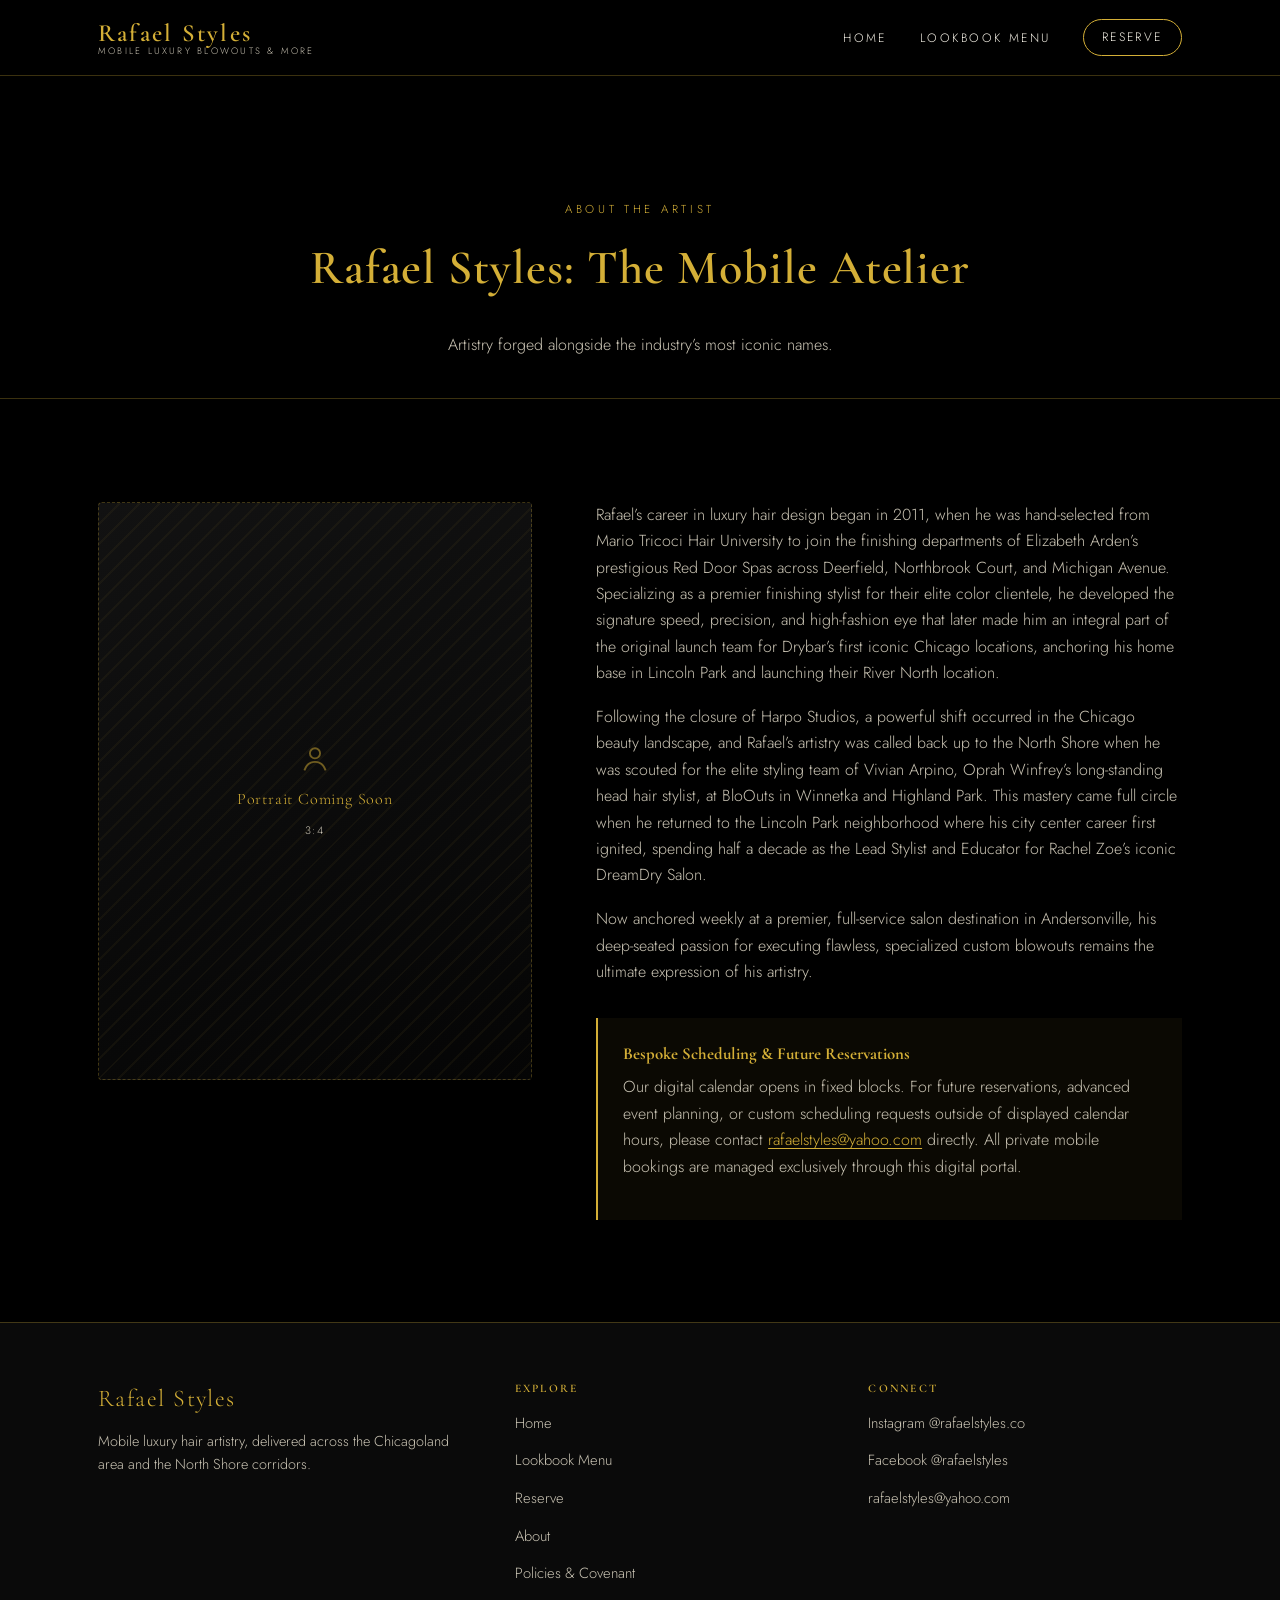
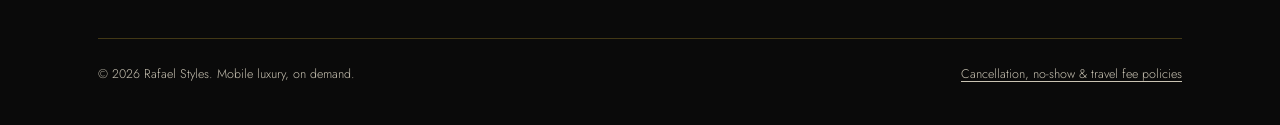
==== about.html @ 01d1d734 "Split About/The Artist bio onto its own page New about.html carries the full "Rafael Styles: The Mob" ====
<!DOCTYPE html>
<html lang="en">
<head>
<meta charset="UTF-8">
<meta name="viewport" content="width=device-width, initial-scale=1, viewport-fit=cover">
<title>About Rafael | Rafael Styles</title>
<meta name="description" content="Meet Rafael: a mobile luxury hair artist whose career spans Elizabeth Arden's Red Door Spas, Drybar's original Chicago launch team, and Vivian Arpino's elite styling team.">
<link rel="icon" type="image/png" href="assets/favicon-32.png">
<link rel="apple-touch-icon" href="assets/apple-touch-icon.png">
<link rel="preconnect" href="https://fonts.googleapis.com">
<link rel="preconnect" href="https://fonts.gstatic.com" crossorigin>
<link href="https://fonts.googleapis.com/css2?family=Cormorant+Garamond:wght@500;600;700&family=Tangerine:wght@700&family=Jost:wght@300;400;500;600&display=swap" rel="stylesheet">
<link rel="stylesheet" href="css/styles.css">
</head>
<body>
<a class="skip-link" href="#main">Skip to content</a>

<header>
  <nav class="site-nav" aria-label="Primary">
    <div class="container">
      <a class="nav-brand" href="index.html">
        <span class="brand-name">Rafael Styles</span>
        <span class="brand-sub">Mobile Luxury Blowouts &amp; More</span>
      </a>
      <button class="nav-toggle" type="button" aria-expanded="false" aria-controls="primary-nav-links">
        <span class="visually-hidden">Toggle menu</span>
        <svg viewBox="0 0 24 24" fill="none" stroke="currentColor" stroke-width="1.8" aria-hidden="true">
          <path d="M3 6h18M3 12h18M3 18h18" stroke-linecap="round"/>
        </svg>
      </button>
      <ul class="nav-links" id="primary-nav-links">
        <li><a href="index.html">Home</a></li>
        <li><a href="lookbook.html">Lookbook Menu</a></li>
        <li><a class="btn" href="https://rafaelstyles.glossgenius.com" target="_blank" rel="noopener noreferrer">Reserve<span class="visually-hidden"> (opens GlossGenius booking in a new tab)</span></a></li>
      </ul>
    </div>
  </nav>
</header>

<main id="main">

  <div class="lookbook-hero">
    <div class="container">
      <span class="eyebrow">About the Artist</span>
      <h1>Rafael Styles: The Mobile Atelier</h1>
      <p class="lede">Artistry forged alongside the industry&rsquo;s most iconic names.</p>
    </div>
  </div>

  <section class="section section-black">
    <div class="container about-grid">
      <div class="about-portrait placeholder-slot" role="img" aria-label="Placeholder: portrait of Rafael, photo pending from client">
        <span class="placeholder-label">
          <svg class="placeholder-icon" viewBox="0 0 24 24" fill="none" stroke="currentColor" stroke-width="1.3" aria-hidden="true">
            <circle cx="12" cy="8" r="3.6"/>
            <path d="M4.5 20c1.4-4 4-6 7.5-6s6.1 2 7.5 6"/>
          </svg>
          <span class="placeholder-title">Portrait Coming Soon</span>
          <span class="placeholder-dims">3:4</span>
        </span>
      </div>
      <div class="about-body">
        <p>Rafael&rsquo;s career in luxury hair design began in 2011, when he was hand-selected from Mario Tricoci Hair University to join the finishing departments of Elizabeth Arden&rsquo;s prestigious Red Door Spas across Deerfield, Northbrook Court, and Michigan Avenue. Specializing as a premier finishing stylist for their elite color clientele, he developed the signature speed, precision, and high-fashion eye that later made him an integral part of the original launch team for Drybar&rsquo;s first iconic Chicago locations, anchoring his home base in Lincoln Park and launching their River North location.</p>
        <p>Following the closure of Harpo Studios, a powerful shift occurred in the Chicago beauty landscape, and Rafael&rsquo;s artistry was called back up to the North Shore when he was scouted for the elite styling team of Vivian Arpino, Oprah Winfrey&rsquo;s long-standing head hair stylist, at BloOuts in Winnetka and Highland Park. This mastery came full circle when he returned to the Lincoln Park neighborhood where his city center career first ignited, spending half a decade as the Lead Stylist and Educator for Rachel Zoe&rsquo;s iconic DreamDry Salon.</p>
        <p>Now anchored weekly at a premier, full-service salon destination in Andersonville, his deep-seated passion for executing flawless, specialized custom blowouts remains the ultimate expression of his artistry.</p>
        <div class="about-note">
          <strong>Bespoke Scheduling &amp; Future Reservations</strong>
          <p>Our digital calendar opens in fixed blocks. For future reservations, advanced event planning, or custom scheduling requests outside of displayed calendar hours, please contact <a href="mailto:rafaelstyles@yahoo.com">rafaelstyles@yahoo.com</a> directly. All private mobile bookings are managed exclusively through this digital portal.</p>
        </div>
      </div>
    </div>
  </section>

</main>

<footer class="site-footer" id="site-footer">
  <div class="container">
    <div class="footer-grid">
      <div class="footer-brand">
        <span class="brand-name">Rafael Styles</span>
        <p>Mobile luxury hair artistry, delivered across the Chicagoland area and the North Shore corridors.</p>
      </div>
      <div class="footer-col">
        <h4>Explore</h4>
        <ul>
          <li><a href="index.html">Home</a></li>
          <li><a href="lookbook.html">Lookbook Menu</a></li>
          <li><a href="https://rafaelstyles.glossgenius.com" target="_blank" rel="noopener noreferrer">Reserve<span class="visually-hidden"> (opens in a new tab)</span></a></li>
          <li><a href="about.html" aria-current="page">About</a></li>
          <li><a href="policies.html">Policies &amp; Covenant</a></li>
        </ul>
      </div>
      <div class="footer-col">
        <h4>Connect</h4>
        <ul>
          <li><a href="https://instagram.com/rafaelstyles.co" target="_blank" rel="noopener noreferrer">Instagram @rafaelstyles.co</a></li>
          <li><a href="https://facebook.com/rafaelstyles" target="_blank" rel="noopener noreferrer">Facebook @rafaelstyles</a></li>
          <li><a href="mailto:rafaelstyles@yahoo.com">rafaelstyles@yahoo.com</a></li>
        </ul>
      </div>
    </div>
    <div class="footer-bottom">
      <span>&copy; <span id="year">2026</span> Rafael Styles. Mobile luxury, on demand.</span>
      <a href="policies.html">Cancellation, no-show &amp; travel fee policies</a>
    </div>
  </div>
</footer>

<script src="js/main.js"></script>
<script>document.getElementById("year").textContent = new Date().getFullYear();</script>
</body>
</html>
---- css/styles.css ----
/* ==========================================================================
   Rafael Styles — Design System
   Black #000000 / Gold #D4AF37, editorial red-carpet aesthetic
   ========================================================================== */

:root {
  --black: #000000;
  --black-soft: #0a0a0a;
  --panel: #111111;
  --gold: #D4AF37;
  --gold-bright: #f0cf6b;
  --gold-dim: #8a7226;
  --hairline: rgba(212, 175, 55, 0.28);
  --text: #f3efe4;
  --text-muted: #c9c3b3;
  --font-display: "Cormorant Garamond", "Playfair Display", Georgia, serif;
  --font-script: "Tangerine", "Brush Script MT", cursive;
  --font-body: "Jost", "Helvetica Neue", Arial, sans-serif;
  --nav-height: 76px;
  --max-width: 1180px;
  --ease: cubic-bezier(0.22, 1, 0.36, 1);
}

/* ---------- Reset ---------- */
*, *::before, *::after { box-sizing: border-box; }
html { scroll-behavior: smooth; }
@media (prefers-reduced-motion: reduce) {
  html { scroll-behavior: auto; }
  *, *::before, *::after {
    animation-duration: 0.001ms !important;
    animation-iteration-count: 1 !important;
    transition-duration: 0.001ms !important;
    scroll-behavior: auto !important;
  }
}

body {
  margin: 0;
  background: var(--black);
  color: var(--text);
  font-family: var(--font-body);
  font-weight: 300;
  line-height: 1.65;
  -webkit-font-smoothing: antialiased;
}

img { max-width: 100%; display: block; }
a { color: inherit; }
h1, h2, h3, h4 { font-family: var(--font-display); font-weight: 600; margin: 0 0 0.5em; letter-spacing: 0.02em; }
p { margin: 0 0 1.1em; }
ul { margin: 0; padding: 0; list-style: none; }
button { font-family: inherit; }

.container {
  max-width: var(--max-width);
  margin: 0 auto;
  padding: 0 clamp(1.25rem, 5vw, 3rem);
}

.visually-hidden {
  position: absolute !important;
  width: 1px; height: 1px;
  padding: 0; margin: -1px;
  overflow: hidden;
  clip: rect(0, 0, 0, 0);
  white-space: nowrap; border: 0;
}

.skip-link {
  position: absolute;
  left: 1rem;
  top: -60px;
  background: var(--gold);
  color: var(--black);
  padding: 0.65em 1.2em;
  z-index: 1000;
  font-family: var(--font-body);
  font-weight: 600;
  text-decoration: none;
  border-radius: 2px;
  transition: top 0.2s var(--ease);
}
.skip-link:focus { top: 1rem; }

.eyebrow {
  display: block;
  font-family: var(--font-body);
  font-size: 0.72rem;
  letter-spacing: 0.32em;
  text-transform: uppercase;
  color: var(--gold);
  margin-bottom: 0.85em;
}

.ornament {
  display: flex;
  align-items: center;
  justify-content: center;
  gap: 0.75rem;
  margin: 1.75rem 0;
  color: var(--gold);
  opacity: 0.85;
}
.ornament::before,
.ornament::after {
  content: "";
  flex: 1 1 60px;
  max-width: 140px;
  height: 1px;
  background: linear-gradient(90deg, transparent, var(--gold), transparent);
}
.ornament .ornament-glyph { font-size: 1rem; line-height: 1; }

.btn {
  display: inline-flex;
  align-items: center;
  gap: 0.5em;
  padding: 0.9em 2.1em;
  border: 1px solid var(--gold);
  border-radius: 999px;
  font-family: var(--font-body);
  font-size: 0.78rem;
  letter-spacing: 0.22em;
  text-transform: uppercase;
  text-decoration: none;
  color: var(--gold);
  background: transparent;
  cursor: pointer;
  transition: background 0.35s var(--ease), color 0.35s var(--ease), box-shadow 0.35s var(--ease);
  white-space: nowrap;
}
.btn:hover, .btn:focus-visible {
  background: var(--gold);
  color: var(--black);
  box-shadow: 0 0 24px rgba(212, 175, 55, 0.35);
}
.btn-solid {
  background: var(--gold);
  color: var(--black);
}
.btn-solid:hover, .btn-solid:focus-visible {
  background: var(--gold-bright);
  color: var(--black);
}
.btn-block { width: 100%; justify-content: center; }

:focus-visible {
  outline: 2px solid var(--gold-bright);
  outline-offset: 3px;
}

/* ---------- Nav ---------- */
.site-nav {
  position: sticky;
  top: 0;
  z-index: 500;
  height: var(--nav-height);
  display: flex;
  align-items: center;
  background: rgba(0, 0, 0, 0.88);
  backdrop-filter: blur(10px) saturate(140%);
  -webkit-backdrop-filter: blur(10px) saturate(140%);
  border-bottom: 1px solid var(--hairline);
}
.site-nav .container {
  display: flex;
  align-items: center;
  justify-content: space-between;
  width: 100%;
}
.nav-brand {
  display: flex;
  flex-direction: column;
  line-height: 1.05;
  text-decoration: none;
  color: var(--text);
}
.nav-brand .brand-name {
  font-family: var(--font-display);
  font-size: 1.55rem;
  font-weight: 600;
  letter-spacing: 0.09em;
  color: var(--gold);
}
.nav-brand .brand-sub {
  font-size: 0.58rem;
  letter-spacing: 0.24em;
  text-transform: uppercase;
  color: var(--text-muted);
}

.nav-toggle {
  display: none;
  background: none;
  border: 1px solid var(--hairline);
  border-radius: 6px;
  width: 44px;
  height: 44px;
  align-items: center;
  justify-content: center;
  color: var(--gold);
  cursor: pointer;
}
.nav-toggle svg { width: 22px; height: 22px; }

.nav-links {
  display: flex;
  align-items: center;
  gap: clamp(1.1rem, 2.4vw, 2.4rem);
}
.nav-links a {
  text-decoration: none;
  font-size: 0.76rem;
  letter-spacing: 0.2em;
  text-transform: uppercase;
  color: var(--text);
  padding: 0.4em 0.1em;
  position: relative;
}
.nav-links a::after {
  content: "";
  position: absolute;
  left: 0; right: 100%;
  bottom: -2px;
  height: 1px;
  background: var(--gold);
  transition: right 0.3s var(--ease);
}
.nav-links a:hover::after,
.nav-links a:focus-visible::after,
.nav-links a[aria-current="page"]::after {
  right: 0;
}
.nav-links a[aria-current="page"] { color: var(--gold); }
.nav-links .btn { padding: 0.65em 1.5em; }

@media (max-width: 780px) {
  .nav-toggle { display: inline-flex; }
  .nav-links {
    position: absolute;
    top: var(--nav-height);
    left: 0; right: 0;
    background: rgba(0, 0, 0, 0.97);
    border-bottom: 1px solid var(--hairline);
    flex-direction: column;
    align-items: stretch;
    gap: 0;
    padding: 0.5rem clamp(1.25rem, 5vw, 3rem) 1.25rem;
    transform: translateY(-8px);
    opacity: 0;
    pointer-events: none;
    transition: opacity 0.25s var(--ease), transform 0.25s var(--ease);
  }
  .nav-links.is-open {
    opacity: 1;
    transform: translateY(0);
    pointer-events: auto;
  }
  .nav-links a {
    display: block;
    width: 100%;
    padding: 0.9em 0;
    border-bottom: 1px solid rgba(212,175,55,0.12);
  }
  .nav-links a::after { bottom: -1px; }
  .nav-links .btn {
    display: inline-flex;
    width: auto;
    margin-top: 0.85em;
    text-align: center;
    justify-content: center;
    border-bottom: none;
  }
}

/* ---------- Hero ---------- */
.hero {
  position: relative;
  min-height: 100svh;
  display: flex;
  flex-direction: column;
  justify-content: center;
  overflow: hidden;
  background: radial-gradient(ellipse at 50% 20%, #141210 0%, #000 70%);
}

.emblem-gate {
  position: absolute;
  inset: 0;
  z-index: 50;
  display: flex;
  flex-direction: column;
  align-items: center;
  justify-content: center;
  gap: 1.5rem;
  background: #000;
  border: 0;
  width: 100%;
  cursor: pointer;
  padding: 2rem;
  animation: emblem-hold-fade 4.4s var(--ease) forwards;
}
.emblem-gate img {
  width: min(46vw, 360px);
  min-width: 200px;
  filter: drop-shadow(0 0 40px rgba(212, 175, 55, 0.25));
  animation: emblem-breathe 3.2s ease-in-out infinite;
}
.emblem-gate .emblem-cue {
  font-size: 0.68rem;
  letter-spacing: 0.32em;
  text-transform: uppercase;
  color: var(--gold-dim);
  opacity: 0;
  animation: emblem-cue-in 1s ease forwards 1.2s;
}
.emblem-gate.is-dismissed {
  animation: none;
  opacity: 0;
  visibility: hidden;
  transition: opacity 0.7s var(--ease), visibility 0s linear 0.7s;
}

@keyframes emblem-breathe {
  0%, 100% { transform: scale(1); }
  50% { transform: scale(1.035); }
}
@keyframes emblem-cue-in {
  to { opacity: 1; }
}
@keyframes emblem-hold-fade {
  0% { opacity: 1; visibility: visible; }
  55% { opacity: 1; visibility: visible; }
  95% { opacity: 0; visibility: visible; }
  100% { opacity: 0; visibility: hidden; }
}

@media (prefers-reduced-motion: reduce) {
  .emblem-gate {
    animation: emblem-hold-fade-reduced 2.2s linear forwards;
  }
  .emblem-gate img { animation: none; }
  .emblem-gate.is-dismissed { transition: opacity 0.25s linear, visibility 0s linear 0.25s; }
  @keyframes emblem-hold-fade-reduced {
    0% { opacity: 1; visibility: visible; }
    80% { opacity: 1; visibility: visible; }
    100% { opacity: 0; visibility: hidden; }
  }
}

.hero-reveal {
  position: relative;
  z-index: 10;
  display: grid;
  grid-template-columns: 1.05fr 0.95fr;
  gap: clamp(2rem, 5vw, 4rem);
  align-items: center;
  padding: calc(var(--nav-height) + 2.5rem) clamp(1.25rem, 5vw, 3rem) 4rem;
  max-width: var(--max-width);
  margin: 0 auto;
}
.hero-copy h1 {
  font-size: clamp(2.1rem, 4.6vw, 3.4rem);
  color: var(--gold);
  line-height: 1.1;
  margin-bottom: 0.6em;
}
.hero-copy p { color: var(--text-muted); font-size: 1.02rem; }
.hero-copy p:last-of-type { color: var(--text); }
.hero-cta { display: flex; gap: 1rem; flex-wrap: wrap; margin-top: 1.6rem; }

.placeholder-slot {
  position: relative;
  display: flex;
  align-items: center;
  justify-content: center;
  text-align: center;
  border: 1px dashed var(--hairline);
  border-radius: 4px;
  background:
    repeating-linear-gradient(135deg, rgba(212,175,55,0.05) 0 2px, transparent 2px 14px),
    linear-gradient(160deg, #121212, #050505);
  color: var(--gold-dim);
  overflow: hidden;
}
.placeholder-slot .placeholder-label {
  display: flex;
  flex-direction: column;
  align-items: center;
  gap: 0.6rem;
  padding: 1.5rem;
  font-family: var(--font-body);
}
.placeholder-slot .placeholder-icon {
  width: 34px; height: 34px;
  opacity: 0.8;
}
.placeholder-slot .placeholder-title {
  font-family: var(--font-display);
  font-size: 1rem;
  letter-spacing: 0.05em;
  color: var(--gold);
}
.placeholder-slot .placeholder-dims {
  font-size: 0.68rem;
  letter-spacing: 0.14em;
  text-transform: uppercase;
  color: var(--text-muted);
}

.hero-photo.placeholder-slot { aspect-ratio: 4 / 5; }

@media (max-width: 900px) {
  .hero-reveal { grid-template-columns: 1fr; }
  .hero-photo.placeholder-slot { aspect-ratio: 16 / 10; order: -1; }
}

/* ---------- Section shells ---------- */
.section {
  padding: clamp(3.5rem, 8vw, 6.5rem) 0;
  position: relative;
}
.section-black { background: var(--black); }
.section-panel { background: var(--black-soft); border-top: 1px solid var(--hairline); border-bottom: 1px solid var(--hairline); }

.section-head {
  max-width: 720px;
  margin: 0 auto 3rem;
  text-align: center;
}
.section-head h2 {
  font-size: clamp(1.8rem, 4vw, 2.6rem);
  color: var(--gold);
}
.section-head .lede { color: var(--text-muted); font-size: 1.02rem; }

/* ---------- About ---------- */
.about-grid {
  display: grid;
  grid-template-columns: 0.85fr 1.15fr;
  gap: clamp(2rem, 5vw, 4rem);
  align-items: start;
}
.about-portrait.placeholder-slot { aspect-ratio: 3 / 4; }
.about-body h3 { color: var(--gold); font-size: clamp(1.4rem, 3vw, 1.9rem); }
.about-body p { color: var(--text-muted); }
.about-note {
  margin-top: 2rem;
  padding: 1.4rem 1.6rem;
  border-left: 2px solid var(--gold);
  background: rgba(212, 175, 55, 0.05);
}
.about-note strong { color: var(--gold); display: block; margin-bottom: 0.4em; font-family: var(--font-display); font-size: 1.05rem; }
.about-note a { color: var(--gold); text-decoration: underline; text-underline-offset: 3px; }

@media (max-width: 860px) {
  .about-grid { grid-template-columns: 1fr; }
  .about-portrait.placeholder-slot { aspect-ratio: 16 / 10; }
}

/* ---------- Lookbook ---------- */
.lookbook-hero {
  padding: calc(var(--nav-height) + 3rem) 0 2.5rem;
  text-align: center;
  border-bottom: 1px solid var(--hairline);
}
.lookbook-hero h1 { color: var(--gold); font-size: clamp(2rem, 5vw, 3rem); }
.lookbook-hero .lede { max-width: 620px; margin: 0 auto; color: var(--text-muted); }

.parallax-stage {
  position: relative;
  overflow: hidden;
}
.parallax-layer {
  position: absolute;
  inset: -10% -5%;
  z-index: 0;
  pointer-events: none;
  background:
    radial-gradient(ellipse 60% 40% at 15% 20%, rgba(212,175,55,0.10), transparent 60%),
    radial-gradient(ellipse 50% 35% at 85% 15%, rgba(212,175,55,0.07), transparent 60%),
    radial-gradient(ellipse 55% 45% at 75% 85%, rgba(212,175,55,0.08), transparent 60%),
    repeating-linear-gradient(115deg, rgba(212,175,55,0.05) 0px, rgba(212,175,55,0.05) 1px, transparent 1px, transparent 90px),
    repeating-linear-gradient(25deg, rgba(255,255,255,0.02) 0px, rgba(255,255,255,0.02) 1px, transparent 1px, transparent 120px);
  will-change: transform;
}
.parallax-layer.layer-far { opacity: 0.55; }
.parallax-layer.layer-near { opacity: 0.9; }

.category-block {
  position: relative;
  z-index: 1;
  padding: clamp(2.5rem, 6vw, 4rem) 0;
}
.category-block + .category-block { border-top: 1px solid var(--hairline); }
.category-head { text-align: center; max-width: 680px; margin: 0 auto 2.5rem; }
.category-head .eyebrow { text-align: center; }
.category-head h2 { color: var(--gold); font-size: clamp(1.6rem, 3.6vw, 2.2rem); }
.category-head p { color: var(--text-muted); font-size: 0.95rem; }

.card-grid {
  display: grid;
  grid-template-columns: repeat(auto-fill, minmax(260px, 1fr));
  gap: 1.75rem;
}

.lookbook-card {
  background: linear-gradient(180deg, rgba(212,175,55,0.04), transparent 30%), var(--panel);
  border: 1px solid var(--hairline);
  border-radius: 6px;
  overflow: hidden;
  display: flex;
  flex-direction: column;
  transition: transform 0.4s var(--ease), box-shadow 0.4s var(--ease), border-color 0.4s var(--ease);
}
.lookbook-card:hover {
  transform: translateY(-6px);
  border-color: var(--gold);
  box-shadow: 0 18px 40px rgba(0,0,0,0.5);
}
.lookbook-card .card-photo.placeholder-slot { aspect-ratio: 4 / 5; border-radius: 0; border-width: 0 0 1px 0; }
.lookbook-card .card-body { padding: 1.4rem 1.5rem 1.7rem; display: flex; flex-direction: column; flex: 1; }
.lookbook-card h3 {
  font-size: 1.2rem;
  color: var(--text);
  margin-bottom: 0.55em;
}
.lookbook-card .card-dek {
  font-size: 0.82rem;
  color: var(--gold-dim);
  text-transform: uppercase;
  letter-spacing: 0.12em;
  margin-bottom: 0.9em;
}

/* Accordion */
.accordion-item { border-top: 1px solid rgba(212,175,55,0.18); margin-top: auto; }
.accordion-trigger {
  width: 100%;
  display: flex;
  align-items: center;
  justify-content: space-between;
  gap: 1rem;
  background: none;
  border: 0;
  color: var(--gold);
  padding: 0.9em 0 0.7em;
  font-family: var(--font-body);
  font-size: 0.78rem;
  letter-spacing: 0.14em;
  text-transform: uppercase;
  cursor: pointer;
  text-align: left;
}
.accordion-trigger .chevron {
  flex-shrink: 0;
  width: 11px; height: 11px;
  border-right: 1.5px solid currentColor;
  border-bottom: 1.5px solid currentColor;
  transform: rotate(45deg);
  transition: transform 0.35s var(--ease);
}
.accordion-trigger[aria-expanded="true"] .chevron { transform: rotate(-135deg); }

.accordion-panel {
  overflow: hidden;
  max-height: 0;
  transition: max-height 0.45s var(--ease);
}
.accordion-panel[data-open="true"] { }
.accordion-panel .accordion-panel-inner {
  padding: 0 0 1.2rem;
  color: var(--text-muted);
  font-size: 0.93rem;
}
.accordion-panel .badge {
  display: inline-block;
  margin-top: 0.7em;
  font-size: 0.66rem;
  letter-spacing: 0.16em;
  text-transform: uppercase;
  color: var(--black);
  background: var(--gold);
  padding: 0.35em 0.7em;
  border-radius: 999px;
}

.card-reserve {
  margin-top: 1.1rem;
  align-self: flex-start;
}

@media (prefers-reduced-motion: reduce) {
  .lookbook-card:hover { transform: none; }
}

/* ---------- Policies ---------- */
.policy-hero {
  padding: calc(var(--nav-height) + 3rem) 0 1rem;
  text-align: center;
}
.policy-hero h1 { color: var(--gold); font-size: clamp(2rem, 5vw, 2.8rem); }
.policy-hero .lede { max-width: 640px; margin: 0 auto; color: var(--text-muted); }

.policy-doc {
  max-width: 820px;
  margin: 0 auto;
  padding: 1rem 0 2rem;
}
.policy-doc h2 {
  color: var(--gold);
  font-size: 1.15rem;
  letter-spacing: 0.04em;
  margin-top: 2.4em;
  padding-bottom: 0.5em;
  border-bottom: 1px solid var(--hairline);
}
.policy-doc h2:first-child { margin-top: 0; }
.policy-doc p { color: var(--text-muted); font-size: 0.97rem; }
.policy-region {
  font-family: var(--font-display);
  font-size: 1.3rem;
  color: var(--text);
  text-align: center;
  margin-bottom: 0.3em;
}
.policy-region-sub { text-align: center; color: var(--text-muted); margin-bottom: 2.5rem; }

/* ---------- Footer ---------- */
.site-footer {
  border-top: 1px solid var(--hairline);
  background: var(--black-soft);
  padding: 3.5rem 0 2.5rem;
}
.footer-grid {
  display: grid;
  grid-template-columns: 1.2fr 1fr 1fr;
  gap: 2.5rem;
  margin-bottom: 2.5rem;
}
.footer-brand .brand-name {
  font-family: var(--font-display);
  color: var(--gold);
  font-size: 1.5rem;
  letter-spacing: 0.06em;
}
.footer-brand p { color: var(--text-muted); font-size: 0.9rem; margin-top: 0.75em; }
.footer-col h4 {
  font-size: 0.72rem;
  letter-spacing: 0.2em;
  text-transform: uppercase;
  color: var(--gold);
  margin-bottom: 1em;
}
.footer-col ul li { margin-bottom: 0.7em; }
.footer-col a {
  text-decoration: none;
  color: var(--text-muted);
  font-size: 0.92rem;
}
.footer-col a:hover, .footer-col a:focus-visible { color: var(--gold); }
.footer-bottom {
  border-top: 1px solid var(--hairline);
  padding-top: 1.6rem;
  display: flex;
  flex-wrap: wrap;
  gap: 0.75rem 1.5rem;
  justify-content: space-between;
  font-size: 0.78rem;
  color: var(--text-muted);
}
.footer-bottom a { color: var(--text-muted); text-decoration: underline; text-underline-offset: 3px; }
.footer-bottom a:hover, .footer-bottom a:focus-visible { color: var(--gold); }

@media (max-width: 780px) {
  .footer-grid { grid-template-columns: 1fr; gap: 2rem; }
}
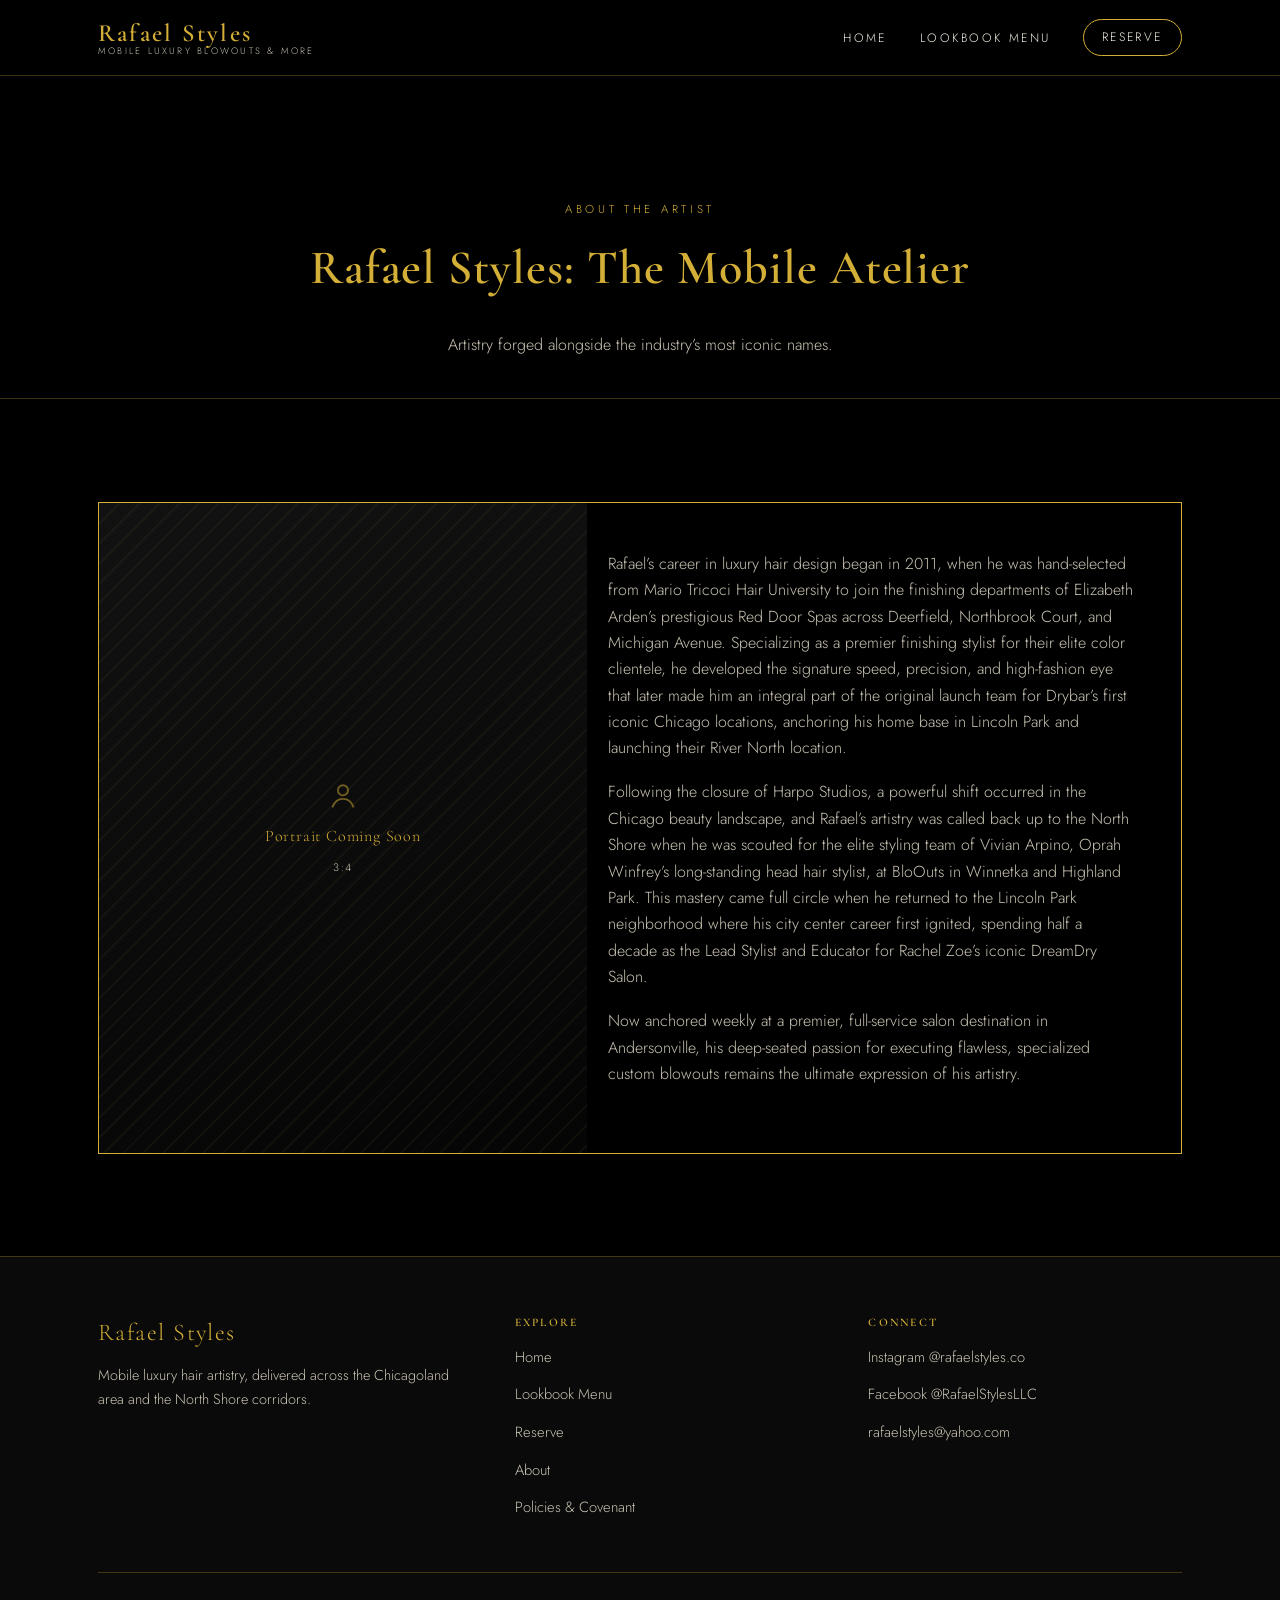
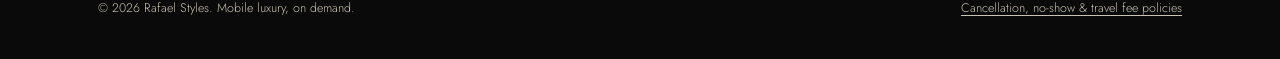
==== commit 24ad0742: "Revision 2: fullscreen intro, split hero, lookbook carousel, flip-book, satin texture Co-Authored-By" ====
--- a/about.html
+++ b/about.html
@@ -48,7 +48,7 @@
   </div>
 
   <section class="section section-black">
-    <div class="container about-grid">
+    <div class="container"><div class="about-grid split-frame">
       <div class="about-portrait placeholder-slot" role="img" aria-label="Placeholder: portrait of Rafael, photo pending from client">
         <span class="placeholder-label">
           <svg class="placeholder-icon" viewBox="0 0 24 24" fill="none" stroke="currentColor" stroke-width="1.3" aria-hidden="true">
@@ -63,12 +63,8 @@
         <p>Rafael&rsquo;s career in luxury hair design began in 2011, when he was hand-selected from Mario Tricoci Hair University to join the finishing departments of Elizabeth Arden&rsquo;s prestigious Red Door Spas across Deerfield, Northbrook Court, and Michigan Avenue. Specializing as a premier finishing stylist for their elite color clientele, he developed the signature speed, precision, and high-fashion eye that later made him an integral part of the original launch team for Drybar&rsquo;s first iconic Chicago locations, anchoring his home base in Lincoln Park and launching their River North location.</p>
         <p>Following the closure of Harpo Studios, a powerful shift occurred in the Chicago beauty landscape, and Rafael&rsquo;s artistry was called back up to the North Shore when he was scouted for the elite styling team of Vivian Arpino, Oprah Winfrey&rsquo;s long-standing head hair stylist, at BloOuts in Winnetka and Highland Park. This mastery came full circle when he returned to the Lincoln Park neighborhood where his city center career first ignited, spending half a decade as the Lead Stylist and Educator for Rachel Zoe&rsquo;s iconic DreamDry Salon.</p>
         <p>Now anchored weekly at a premier, full-service salon destination in Andersonville, his deep-seated passion for executing flawless, specialized custom blowouts remains the ultimate expression of his artistry.</p>
-        <div class="about-note">
-          <strong>Bespoke Scheduling &amp; Future Reservations</strong>
-          <p>Our digital calendar opens in fixed blocks. For future reservations, advanced event planning, or custom scheduling requests outside of displayed calendar hours, please contact <a href="mailto:rafaelstyles@yahoo.com">rafaelstyles@yahoo.com</a> directly. All private mobile bookings are managed exclusively through this digital portal.</p>
-        </div>
       </div>
-    </div>
+    </div></div>
   </section>
 
 </main>
@@ -94,7 +90,7 @@
         <h4>Connect</h4>
         <ul>
           <li><a href="https://instagram.com/rafaelstyles.co" target="_blank" rel="noopener noreferrer">Instagram @rafaelstyles.co</a></li>
-          <li><a href="https://facebook.com/rafaelstyles" target="_blank" rel="noopener noreferrer">Facebook @rafaelstyles</a></li>
+          <li><a href="https://facebook.com/RafaelStylesLLC" target="_blank" rel="noopener noreferrer">Facebook @RafaelStylesLLC</a></li>
           <li><a href="mailto:rafaelstyles@yahoo.com">rafaelstyles@yahoo.com</a></li>
         </ul>
       </div>
--- a/css/styles.css
+++ b/css/styles.css
@@ -273,101 +273,115 @@
   }
 }
 
-/* ---------- Hero ---------- */
+/* ---------- Fullscreen intro ---------- */
+.intro { display: none; }
+.js .intro {
+  position: fixed;
+  inset: 0;
+  z-index: 900;
+  display: flex;
+  flex-direction: column;
+  align-items: center;
+  justify-content: center;
+  gap: 0.5rem;
+  padding: 2rem;
+  background: #000000;
+  text-align: center;
+  cursor: pointer;
+  opacity: 1;
+  transition: opacity 0.5s var(--ease), visibility 0s linear 0s;
+}
+.js .intro.is-dismissed {
+  opacity: 0;
+  visibility: hidden;
+  pointer-events: none;
+  transition: opacity 0.5s var(--ease), visibility 0s linear 0.5s;
+}
+.intro-emblem {
+  width: min(86vw, 62svh, 620px);
+  height: auto;
+  margin: -6svh 0 -8svh; /* the source PNG carries generous black padding */
+}
+.intro-wordmark {
+  font-family: var(--font-display);
+  font-weight: 600;
+  font-size: clamp(2rem, 6vw, 3.4rem);
+  letter-spacing: 0.14em;
+  text-transform: uppercase;
+  color: var(--gold);
+  line-height: 1.1;
+}
+.intro-tagline {
+  font-family: var(--font-display);
+  font-style: italic;
+  font-weight: 500;
+  font-size: clamp(1rem, 2.4vw, 1.4rem);
+  letter-spacing: 0.08em;
+  color: var(--text-muted);
+}
+.intro-cue {
+  margin-top: 2.25rem;
+  font-size: 0.68rem;
+  letter-spacing: 0.32em;
+  text-transform: uppercase;
+  color: var(--gold-dim);
+  animation: intro-cue-pulse 2.6s ease-in-out infinite;
+}
+.js body.intro-active { overflow: hidden; }
+@keyframes intro-cue-pulse { 0%, 100% { opacity: 0.45; } 50% { opacity: 1; } }
+
+@media (prefers-reduced-motion: reduce) {
+  .js .intro { display: none; }
+  .js body.intro-active { overflow: auto; }
+}
+
+/* ---------- Hero: split screen ---------- */
 .hero {
-  position: relative;
-  min-height: 100svh;
+  display: grid;
+  grid-template-columns: 1fr 1fr;
+  min-height: calc(100svh - var(--nav-height));
+  background: var(--black);
+}
+.hero-copy {
   display: flex;
   flex-direction: column;
   justify-content: center;
-  overflow: hidden;
-  background: radial-gradient(ellipse at 50% 20%, #141210 0%, #000 70%);
-}
-
-.emblem-gate {
+  padding: clamp(2.5rem, 6vw, 5.5rem) clamp(1.5rem, 5vw, 4.5rem);
+  max-width: 640px;
+  margin-left: auto; /* keeps copy hugging the centre line on very wide screens */
+}
+.hero-copy h1 {
+  font-size: clamp(2.1rem, 4.2vw, 3.4rem);
+  color: var(--gold);
+  line-height: 1.1;
+  margin-bottom: 0.6em;
+}
+.hero-copy p { color: var(--text-muted); font-size: 1.02rem; }
+.hero-copy p:last-of-type { color: var(--text); margin-bottom: 0; }
+.hero-photo { position: relative; min-height: 340px; overflow: hidden; }
+.hero-photo img {
   position: absolute;
   inset: 0;
-  z-index: 50;
-  display: flex;
-  flex-direction: column;
-  align-items: center;
-  justify-content: center;
-  gap: 1.5rem;
-  background: #000;
-  border: 0;
   width: 100%;
-  cursor: pointer;
-  padding: 2rem;
-  animation: emblem-hold-fade 4.4s var(--ease) forwards;
-}
-.emblem-gate img {
-  width: min(46vw, 360px);
-  min-width: 200px;
-  filter: drop-shadow(0 0 40px rgba(212, 175, 55, 0.25));
-  animation: emblem-breathe 3.2s ease-in-out infinite;
-}
-.emblem-gate .emblem-cue {
-  font-size: 0.68rem;
-  letter-spacing: 0.32em;
-  text-transform: uppercase;
-  color: var(--gold-dim);
-  opacity: 0;
-  animation: emblem-cue-in 1s ease forwards 1.2s;
-}
-.emblem-gate.is-dismissed {
-  animation: none;
-  opacity: 0;
-  visibility: hidden;
-  transition: opacity 0.7s var(--ease), visibility 0s linear 0.7s;
-}
-
-@keyframes emblem-breathe {
-  0%, 100% { transform: scale(1); }
-  50% { transform: scale(1.035); }
-}
-@keyframes emblem-cue-in {
-  to { opacity: 1; }
-}
-@keyframes emblem-hold-fade {
-  0% { opacity: 1; visibility: visible; }
-  55% { opacity: 1; visibility: visible; }
-  95% { opacity: 0; visibility: visible; }
-  100% { opacity: 0; visibility: hidden; }
-}
-
-@media (prefers-reduced-motion: reduce) {
-  .emblem-gate {
-    animation: emblem-hold-fade-reduced 2.2s linear forwards;
-  }
-  .emblem-gate img { animation: none; }
-  .emblem-gate.is-dismissed { transition: opacity 0.25s linear, visibility 0s linear 0.25s; }
-  @keyframes emblem-hold-fade-reduced {
-    0% { opacity: 1; visibility: visible; }
-    80% { opacity: 1; visibility: visible; }
-    100% { opacity: 0; visibility: hidden; }
-  }
-}
-
-.hero-reveal {
-  position: relative;
-  z-index: 10;
-  display: grid;
-  grid-template-columns: 1.05fr 0.95fr;
-  gap: clamp(2rem, 5vw, 4rem);
-  align-items: center;
-  padding: calc(var(--nav-height) + 2.5rem) clamp(1.25rem, 5vw, 3rem) 4rem;
-  max-width: var(--max-width);
-  margin: 0 auto;
-}
-.hero-copy h1 {
-  font-size: clamp(2.1rem, 4.6vw, 3.4rem);
-  color: var(--gold);
-  line-height: 1.1;
-  margin-bottom: 0.6em;
-}
-.hero-copy p { color: var(--text-muted); font-size: 1.02rem; }
-.hero-copy p:last-of-type { color: var(--text); }
-.hero-cta { display: flex; gap: 1rem; flex-wrap: wrap; margin-top: 1.6rem; }
+  height: 100%;
+  object-fit: cover;
+  object-position: 50% 60%;
+}
+
+/* Fine metallic gold hairline framing any two-block split against black */
+.split-frame {
+  border-top: 1px solid var(--gold);
+  border-bottom: 1px solid var(--gold);
+}
+.split-frame > * + * { border-left: 1px solid var(--gold); }
+
+@media (max-width: 900px) {
+  .hero { grid-template-columns: 1fr; min-height: 0; }
+  .hero-photo { order: -1; min-height: 0; aspect-ratio: 4 / 3; }
+  .hero-copy { max-width: none; margin: 0; }
+  .split-frame > * + * { border-left: 0; }
+  .split-frame > .hero-copy { border-top: 1px solid var(--gold); }
+}
 
 .placeholder-slot {
   position: relative;
@@ -408,13 +422,6 @@
   color: var(--text-muted);
 }
 
-.hero-photo.placeholder-slot { aspect-ratio: 4 / 5; }
-
-@media (max-width: 900px) {
-  .hero-reveal { grid-template-columns: 1fr; }
-  .hero-photo.placeholder-slot { aspect-ratio: 16 / 10; order: -1; }
-}
-
 /* ---------- Section shells ---------- */
 .section {
   padding: clamp(3.5rem, 8vw, 6.5rem) 0;
@@ -441,7 +448,10 @@
   gap: clamp(2rem, 5vw, 4rem);
   align-items: start;
 }
-.about-portrait.placeholder-slot { aspect-ratio: 3 / 4; }
+.about-grid.split-frame { gap: 0; border: 1px solid var(--gold); align-items: stretch; }
+.about-grid.split-frame > * + * { border-left: 1px solid var(--gold); }
+.about-grid.split-frame .about-body { padding: clamp(1.5rem, 4vw, 3rem); }
+.about-portrait.placeholder-slot { aspect-ratio: 3 / 4; border: 0; border-radius: 0; }
 .about-body h3 { color: var(--gold); font-size: clamp(1.4rem, 3vw, 1.9rem); }
 .about-body p { color: var(--text-muted); }
 .about-note {
@@ -456,6 +466,7 @@
 @media (max-width: 860px) {
   .about-grid { grid-template-columns: 1fr; }
   .about-portrait.placeholder-slot { aspect-ratio: 16 / 10; }
+  .about-grid.split-frame > * + * { border-left: 0; border-top: 1px solid var(--gold); }
 }
 
 /* ---------- Lookbook ---------- */
@@ -476,16 +487,19 @@
   inset: -10% -5%;
   z-index: 0;
   pointer-events: none;
+  will-change: transform;
+}
+/* Gold satin drape, dimmed so photography and type stay the priority */
+.parallax-layer.layer-far {
   background:
-    radial-gradient(ellipse 60% 40% at 15% 20%, rgba(212,175,55,0.10), transparent 60%),
-    radial-gradient(ellipse 50% 35% at 85% 15%, rgba(212,175,55,0.07), transparent 60%),
-    radial-gradient(ellipse 55% 45% at 75% 85%, rgba(212,175,55,0.08), transparent 60%),
-    repeating-linear-gradient(115deg, rgba(212,175,55,0.05) 0px, rgba(212,175,55,0.05) 1px, transparent 1px, transparent 90px),
-    repeating-linear-gradient(25deg, rgba(255,255,255,0.02) 0px, rgba(255,255,255,0.02) 1px, transparent 1px, transparent 120px);
-  will-change: transform;
-}
-.parallax-layer.layer-far { opacity: 0.55; }
-.parallax-layer.layer-near { opacity: 0.9; }
+    linear-gradient(rgba(0,0,0,0.6), rgba(0,0,0,0.6)),
+    url("../assets/satin-drape.jpg") center / cover no-repeat;
+}
+.parallax-layer.layer-near {
+  background:
+    radial-gradient(ellipse 55% 40% at 20% 15%, rgba(240,207,107,0.10), transparent 65%),
+    radial-gradient(ellipse 50% 40% at 80% 80%, rgba(240,207,107,0.08), transparent 65%);
+}
 
 .category-block {
   position: relative;
@@ -675,3 +689,210 @@
 @media (max-width: 780px) {
   .footer-grid { grid-template-columns: 1fr; gap: 2rem; }
 }
+
+
+/* ---------- Satin drape background (shared: lookbook + flip-book) ---------- */
+.satin-bg {
+  background:
+    linear-gradient(rgba(0,0,0,0.52), rgba(0,0,0,0.52)),
+    url("../assets/satin-drape.jpg") center / cover no-repeat;
+  border-top: 1px solid var(--hairline);
+  border-bottom: 1px solid var(--hairline);
+}
+
+/* ---------- Lookbook carousel (desktop) ---------- */
+.carousel-controls { display: none; }
+@media (min-width: 901px) {
+  .card-grid {
+    display: flex;
+    gap: 2rem;
+    overflow-x: auto;
+    scroll-snap-type: x mandatory;
+    scroll-behavior: smooth;
+    align-items: flex-start;
+    padding: 0.5rem calc(50% - 190px) 2rem; /* lets the first/last card centre */
+    margin: 0 calc(-1 * clamp(1.25rem, 5vw, 3rem));
+    scrollbar-width: none;
+    cursor: grab;
+    -webkit-overflow-scrolling: touch;
+  }
+  .card-grid::-webkit-scrollbar { display: none; }
+  .card-grid.is-dragging { cursor: grabbing; scroll-snap-type: none; scroll-behavior: auto; }
+  .card-grid.is-dragging * { user-select: none; }
+  .card-grid .lookbook-card {
+    flex: 0 0 380px;
+    scroll-snap-align: center;
+    opacity: 0.5;
+    transform: scale(0.94);
+    transition: opacity 0.4s var(--ease), transform 0.4s var(--ease), border-color 0.4s var(--ease), box-shadow 0.4s var(--ease);
+  }
+  .card-grid .lookbook-card.is-centered { opacity: 1; transform: none; border-color: var(--gold); }
+  .card-grid .lookbook-card:hover { transform: none; }
+  .card-grid .lookbook-card.is-centered:hover { box-shadow: 0 18px 40px rgba(0,0,0,0.5); }
+
+  .carousel-controls {
+    display: flex;
+    justify-content: center;
+    gap: 1rem;
+    margin-top: 0.5rem;
+  }
+  .carousel-btn {
+    width: 46px; height: 46px;
+    border-radius: 50%;
+    border: 1px solid var(--gold);
+    background: rgba(0,0,0,0.6);
+    color: var(--gold);
+    cursor: pointer;
+    display: inline-flex; align-items: center; justify-content: center;
+    transition: background 0.3s var(--ease), color 0.3s var(--ease);
+  }
+  .carousel-btn:hover, .carousel-btn:focus-visible { background: var(--gold); color: var(--black); }
+  .carousel-btn svg { width: 18px; height: 18px; }
+}
+@media (min-width: 901px) and (prefers-reduced-motion: reduce) {
+  .card-grid { scroll-behavior: auto; }
+  .card-grid .lookbook-card { transition: none; }
+}
+
+/* ---------- Scheduling note (standalone) ---------- */
+.scheduling-section { padding: clamp(2.5rem, 6vw, 4rem) 0; }
+.scheduling-section .about-note { max-width: 820px; margin: 0 auto; }
+.scheduling-section .about-note p { color: var(--text-muted); margin-bottom: 0; }
+
+/* ---------- Flip-book ---------- */
+.flipbook { position: relative; display: flex; justify-content: center; min-height: 460px; }
+
+/* Closed: dark cover, tilted, coloured back cover peeking out, resting shadow */
+.book-cover {
+  position: relative;
+  display: block;
+  width: min(78vw, 340px);
+  aspect-ratio: 3 / 4;
+  margin: 1.5rem 0 3.25rem;
+  padding: 0;
+  background: none;
+  border: 0;
+  cursor: pointer;
+  perspective: 900px;
+  transition: transform 0.4s var(--ease);
+}
+.book-cover:hover { transform: translateY(-4px); }
+.book-back, .book-front { position: absolute; inset: 0; border-radius: 4px 8px 8px 4px; }
+.book-back {
+  background: linear-gradient(135deg, #7a1420, #3d0810);
+  transform: rotate(5deg) translate(16px, 6px);
+  box-shadow: 0 2px 6px rgba(0,0,0,0.6);
+}
+.book-front {
+  display: flex;
+  align-items: center;
+  justify-content: center;
+  background:
+    radial-gradient(ellipse at 30% 20%, rgba(255,255,255,0.07), transparent 55%),
+    linear-gradient(145deg, #1b1512, #050403);
+  border: 1px solid rgba(212,175,55,0.35);
+  box-shadow: inset 0 0 0 7px #0a0807, inset 0 0 0 8px rgba(212,175,55,0.5), -6px 0 0 -1px #000, 0 20px 30px rgba(0,0,0,0.55);
+  transform: rotate(-4deg);
+}
+.book-front img { width: 78%; height: auto; mix-blend-mode: screen; /* PNG has an opaque black ground */ }
+.book-corner {
+  position: absolute; width: 22px; height: 22px;
+  border: 0 solid var(--gold);
+}
+.book-corner.tl { top: 14px; left: 14px; border-top-width: 2px; border-left-width: 2px; }
+.book-corner.tr { top: 14px; right: 14px; border-top-width: 2px; border-right-width: 2px; }
+.book-corner.bl { bottom: 14px; left: 14px; border-bottom-width: 2px; border-left-width: 2px; }
+.book-corner.br { bottom: 14px; right: 14px; border-bottom-width: 2px; border-right-width: 2px; }
+.book-shadow {
+  position: absolute;
+  left: 6%; right: -4%; bottom: -26px; height: 32px;
+  background: radial-gradient(ellipse at center, rgba(0,0,0,0.75), transparent 70%);
+  filter: blur(6px);
+}
+.book-cue {
+  position: absolute;
+  left: 0; right: 0; bottom: -3.1rem;
+  text-align: center;
+  font-size: 0.72rem;
+  letter-spacing: 0.3em;
+  text-transform: uppercase;
+  color: var(--gold);
+}
+
+/* Open: magazine-style reading view */
+.book-reader {
+  width: min(100%, 560px);
+  background: rgba(0,0,0,0.88);
+  border: 1px solid var(--gold);
+  border-radius: 4px;
+  padding: clamp(1.25rem, 4vw, 2rem);
+  box-shadow: 0 24px 60px rgba(0,0,0,0.6);
+}
+.book-reader:not([hidden]) { animation: book-open 0.5s var(--ease) both; }
+@keyframes book-open { from { opacity: 0; transform: scale(0.94) translateY(14px); } to { opacity: 1; transform: none; } }
+.book-masthead { text-align: center; padding-bottom: 1.1rem; margin-bottom: 1.1rem; border-bottom: 1px solid var(--hairline); }
+.masthead-name {
+  display: block;
+  font-family: var(--font-display);
+  font-weight: 700;
+  font-size: clamp(1.9rem, 6vw, 2.7rem);
+  letter-spacing: 0.22em;
+  text-transform: uppercase;
+  color: var(--gold);
+  line-height: 1.05;
+}
+.masthead-sub {
+  display: block;
+  margin-top: 0.4em;
+  font-family: var(--font-display);
+  font-style: italic;
+  font-size: 1.05rem;
+  color: var(--text-muted);
+}
+.book-photo {
+  width: 100%;
+  aspect-ratio: 4 / 3;
+  padding: 0;
+  cursor: pointer;
+  font: inherit;
+  border-style: solid;
+  border-color: var(--hairline);
+}
+.page-counter, .turn-cue {
+  position: absolute;
+  z-index: 2;
+  font-family: var(--font-body);
+  font-size: 0.72rem;
+  letter-spacing: 0.2em;
+  text-transform: uppercase;
+  color: var(--gold-bright);
+  background: rgba(0,0,0,0.6);
+  padding: 0.35em 0.75em;
+  border-radius: 999px;
+}
+.page-counter { top: 0.75rem; left: 0.75rem; }
+.turn-cue { bottom: 0.75rem; right: 0.75rem; }
+.book-text { padding-top: 1.25rem; min-height: 11.5rem; }
+.book-page { animation: page-fade 0.35s var(--ease) both; }
+.book-page[hidden] { display: none; }
+@keyframes page-fade { from { opacity: 0; transform: translateY(6px); } to { opacity: 1; transform: none; } }
+.book-page h3 { color: var(--gold); font-size: clamp(1.4rem, 4vw, 1.8rem); margin-bottom: 0.35em; }
+.gold-rule { display: block; width: 64px; height: 1px; background: var(--gold); margin: 0 0 1rem; }
+.book-page-lede { font-family: var(--font-display); font-size: 1.15rem; font-style: italic; color: var(--text); }
+.book-page p:last-child { color: var(--text-muted); margin-bottom: 0; }
+.book-photo.is-turning { animation: photo-fade 0.35s var(--ease); }
+@keyframes photo-fade { from { opacity: 0.25; } to { opacity: 1; } }
+.book-close {
+  display: block;
+  margin: 1.4rem auto 0;
+  background: none;
+  border: 0;
+  color: var(--gold-dim);
+  font-size: 0.7rem;
+  letter-spacing: 0.24em;
+  text-transform: uppercase;
+  cursor: pointer;
+  padding: 0.6em 1em;
+}
+.book-close:hover, .book-close:focus-visible { color: var(--gold); }
+.flipbook[data-state="open"] .book-cover { display: none; }
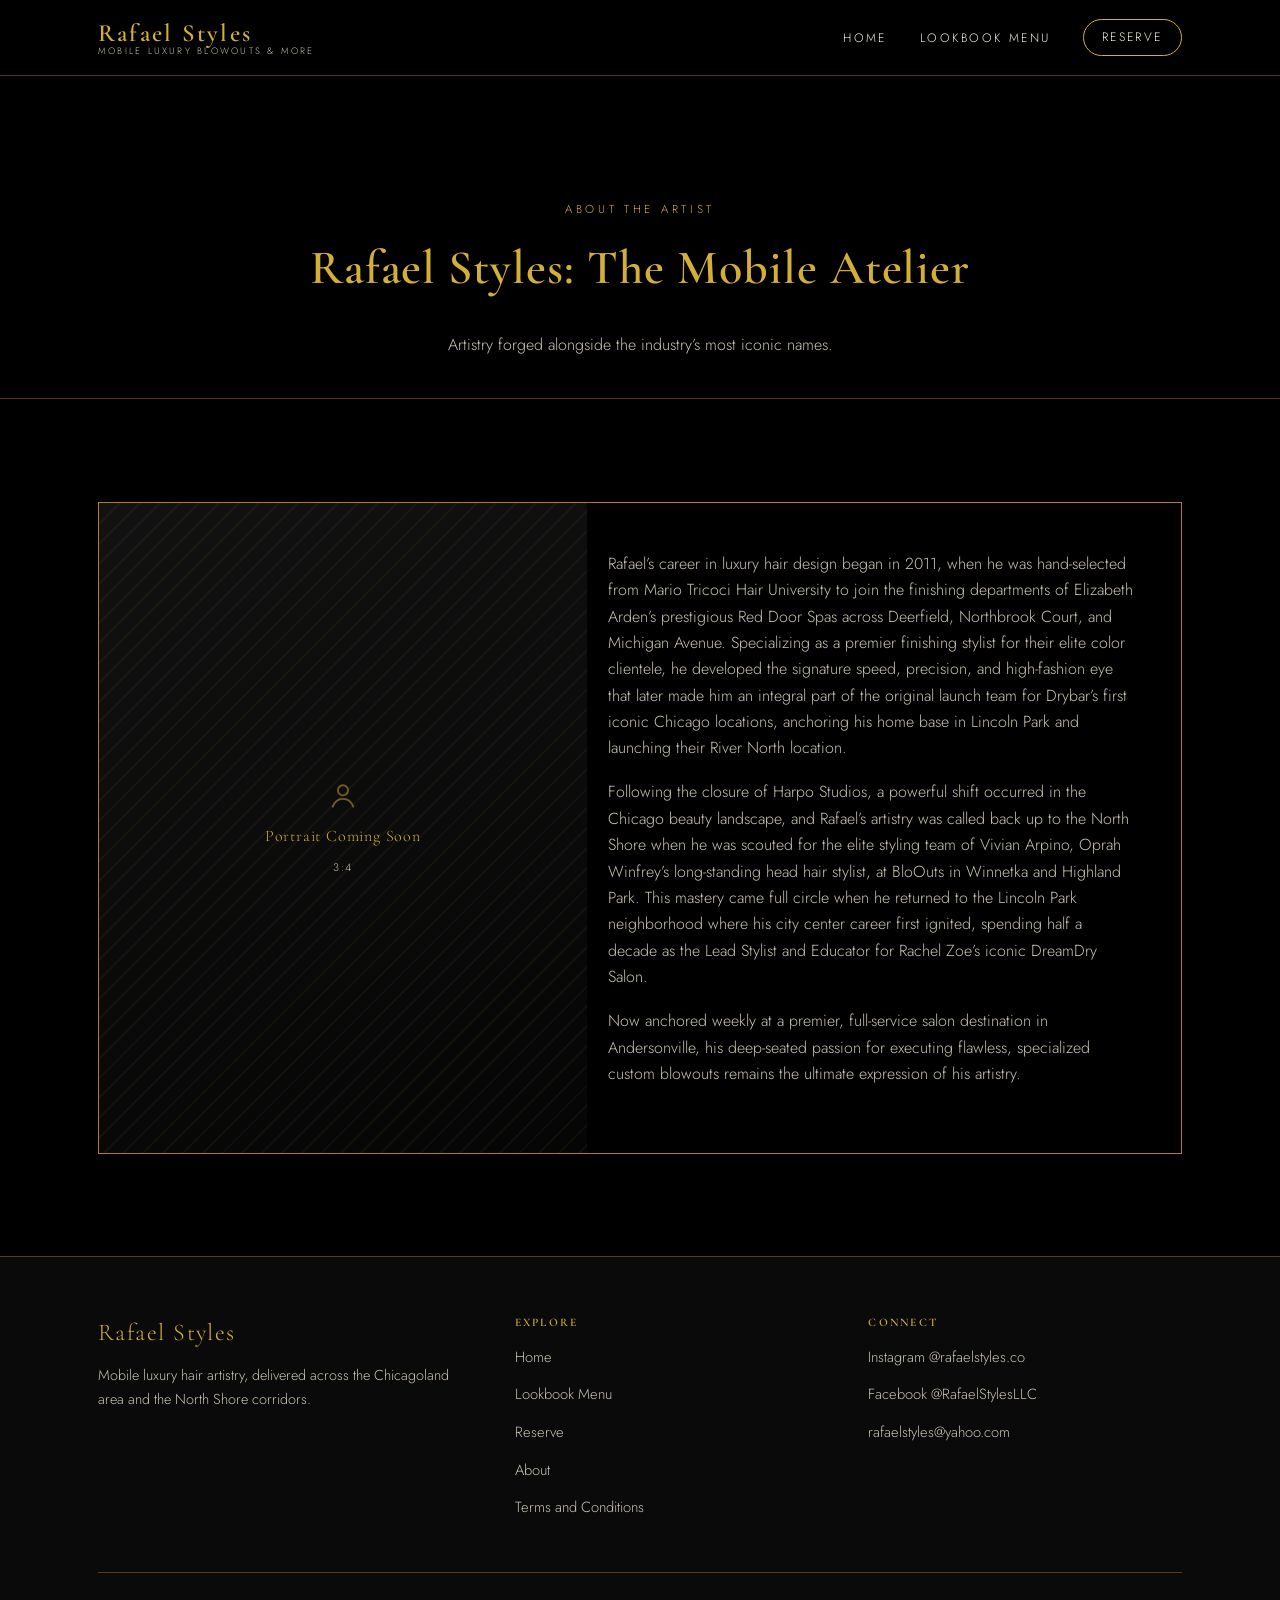
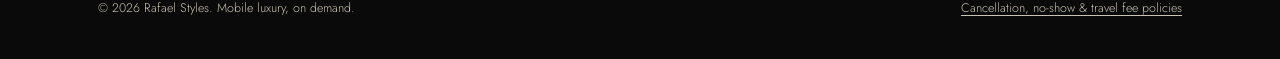
==== commit 47680068: "Remove intro tagline; rename Policies & Covenant to Terms and Conditions Co-Authored-By: Claude Sonn" ====
--- a/about.html
+++ b/about.html
@@ -83,7 +83,7 @@
           <li><a href="lookbook.html">Lookbook Menu</a></li>
           <li><a href="https://rafaelstyles.glossgenius.com" target="_blank" rel="noopener noreferrer">Reserve<span class="visually-hidden"> (opens in a new tab)</span></a></li>
           <li><a href="about.html" aria-current="page">About</a></li>
-          <li><a href="policies.html">Policies &amp; Covenant</a></li>
+          <li><a href="policies.html">Terms and Conditions</a></li>
         </ul>
       </div>
       <div class="footer-col">
--- a/css/styles.css
+++ b/css/styles.css
@@ -10,7 +10,8 @@
   --gold: #D4AF37;
   --gold-bright: #f0cf6b;
   --gold-dim: #8a7226;
-  --hairline: rgba(212, 175, 55, 0.28);
+  --gold-trim: #B77924; /* sampled from gold_velvet_tray reference; matches the velvet textures */
+  --hairline: rgba(183, 121, 36, 0.45);
   --text: #f3efe4;
   --text-muted: #c9c3b3;
   --font-display: "Cormorant Garamond", "Playfair Display", Georgia, serif;
@@ -311,14 +312,6 @@
   color: var(--gold);
   line-height: 1.1;
 }
-.intro-tagline {
-  font-family: var(--font-display);
-  font-style: italic;
-  font-weight: 500;
-  font-size: clamp(1rem, 2.4vw, 1.4rem);
-  letter-spacing: 0.08em;
-  color: var(--text-muted);
-}
 .intro-cue {
   margin-top: 2.25rem;
   font-size: 0.68rem;
@@ -338,15 +331,14 @@
 /* ---------- Hero: split screen ---------- */
 .hero {
   display: grid;
-  grid-template-columns: 1fr 1fr;
-  min-height: calc(100svh - var(--nav-height));
+  grid-template-columns: minmax(0, 1fr) minmax(0, 1fr);
   background: var(--black);
 }
 .hero-copy {
   display: flex;
   flex-direction: column;
   justify-content: center;
-  padding: clamp(2.5rem, 6vw, 5.5rem) clamp(1.5rem, 5vw, 4.5rem);
+  padding: clamp(1.75rem, 3.2vw, 3rem) clamp(1.5rem, 5vw, 4.5rem);
   max-width: 640px;
   margin-left: auto; /* keeps copy hugging the centre line on very wide screens */
 }
@@ -358,29 +350,35 @@
 }
 .hero-copy p { color: var(--text-muted); font-size: 1.02rem; }
 .hero-copy p:last-of-type { color: var(--text); margin-bottom: 0; }
-.hero-photo { position: relative; min-height: 340px; overflow: hidden; }
+/* Desktop: exact half width; row height follows the (tightened) copy column so the crop stays mild */
+.hero-photo { position: relative; overflow: hidden; min-height: 460px; }
 .hero-photo img {
   position: absolute;
   inset: 0;
   width: 100%;
   height: 100%;
   object-fit: cover;
-  object-position: 50% 60%;
+  object-position: 50% 50%; /* centred: left armrest, both chairs' inner edges and the book stay in frame */
 }
 
 /* Fine metallic gold hairline framing any two-block split against black */
 .split-frame {
-  border-top: 1px solid var(--gold);
-  border-bottom: 1px solid var(--gold);
-}
-.split-frame > * + * { border-left: 1px solid var(--gold); }
+  border-top: 1px solid var(--gold-trim);
+  border-bottom: 1px solid var(--gold-trim);
+}
+.split-frame > * + * { border-left: 1px solid var(--gold-trim); }
+
+@media (min-width: 901px) and (max-width: 1240px) {
+  .hero-photo img { object-position: 28% 50%; } /* narrower half-width crops harder; bias toward the left armrest */
+}
 
 @media (max-width: 900px) {
-  .hero { grid-template-columns: 1fr; min-height: 0; }
+  .hero { grid-template-columns: 1fr; }
   .hero-photo { order: -1; min-height: 0; aspect-ratio: 4 / 3; }
+  .hero-photo img { object-position: 50% 60%; }
   .hero-copy { max-width: none; margin: 0; }
   .split-frame > * + * { border-left: 0; }
-  .split-frame > .hero-copy { border-top: 1px solid var(--gold); }
+  .split-frame > .hero-copy { border-top: 1px solid var(--gold-trim); }
 }
 
 .placeholder-slot {
@@ -448,8 +446,8 @@
   gap: clamp(2rem, 5vw, 4rem);
   align-items: start;
 }
-.about-grid.split-frame { gap: 0; border: 1px solid var(--gold); align-items: stretch; }
-.about-grid.split-frame > * + * { border-left: 1px solid var(--gold); }
+.about-grid.split-frame { gap: 0; border: 1px solid var(--gold-trim); align-items: stretch; }
+.about-grid.split-frame > * + * { border-left: 1px solid var(--gold-trim); }
 .about-grid.split-frame .about-body { padding: clamp(1.5rem, 4vw, 3rem); }
 .about-portrait.placeholder-slot { aspect-ratio: 3 / 4; border: 0; border-radius: 0; }
 .about-body h3 { color: var(--gold); font-size: clamp(1.4rem, 3vw, 1.9rem); }
@@ -466,7 +464,7 @@
 @media (max-width: 860px) {
   .about-grid { grid-template-columns: 1fr; }
   .about-portrait.placeholder-slot { aspect-ratio: 16 / 10; }
-  .about-grid.split-frame > * + * { border-left: 0; border-top: 1px solid var(--gold); }
+  .about-grid.split-frame > * + * { border-left: 0; border-top: 1px solid var(--gold-trim); }
 }
 
 /* ---------- Lookbook ---------- */
@@ -730,13 +728,13 @@
   .card-grid .lookbook-card:hover { transform: none; }
   .card-grid .lookbook-card.is-centered:hover { box-shadow: 0 18px 40px rgba(0,0,0,0.5); }
 
-  .carousel-controls {
-    display: flex;
-    justify-content: center;
-    gap: 1rem;
-    margin-top: 0.5rem;
-  }
+  .carousel-wrap { position: relative; }
+  .carousel-controls { display: block; }
   .carousel-btn {
+    position: absolute;
+    z-index: 5;
+    top: calc(50% - 0.75rem); /* track padding is 0.5rem top / 2rem bottom */
+    margin-top: -23px;
     width: 46px; height: 46px;
     border-radius: 50%;
     border: 1px solid var(--gold);
@@ -746,6 +744,8 @@
     display: inline-flex; align-items: center; justify-content: center;
     transition: background 0.3s var(--ease), color 0.3s var(--ease);
   }
+  .carousel-btn[data-dir="-1"] { left: calc(50% - 190px - 72px); }
+  .carousel-btn[data-dir="1"] { right: calc(50% - 190px - 72px); }
   .carousel-btn:hover, .carousel-btn:focus-visible { background: var(--gold); color: var(--black); }
   .carousel-btn svg { width: 18px; height: 18px; }
 }
@@ -794,7 +794,8 @@
   box-shadow: inset 0 0 0 7px #0a0807, inset 0 0 0 8px rgba(212,175,55,0.5), -6px 0 0 -1px #000, 0 20px 30px rgba(0,0,0,0.55);
   transform: rotate(-4deg);
 }
-.book-front img { width: 78%; height: auto; mix-blend-mode: screen; /* PNG has an opaque black ground */ }
+.book-front { overflow: hidden; }
+.book-front img { width: 122%; max-width: none; height: auto; mix-blend-mode: screen; /* PNG has an opaque black ground */ }
 .book-corner {
   position: absolute; width: 22px; height: 22px;
   border: 0 solid var(--gold);
@@ -811,7 +812,13 @@
 }
 .book-cue {
   position: absolute;
-  left: 0; right: 0; bottom: -3.1rem;
+  left: 50%; bottom: -3.4rem;
+  transform: translateX(-50%);
+  white-space: nowrap;
+  padding: 0.45em 1.1em;
+  background: rgba(0,0,0,0.7);
+  border: 1px solid var(--gold-trim);
+  border-radius: 999px;
   text-align: center;
   font-size: 0.72rem;
   letter-spacing: 0.3em;
@@ -823,7 +830,7 @@
 .book-reader {
   width: min(100%, 560px);
   background: rgba(0,0,0,0.88);
-  border: 1px solid var(--gold);
+  border: 1px solid var(--gold-trim);
   border-radius: 4px;
   padding: clamp(1.25rem, 4vw, 2rem);
   box-shadow: 0 24px 60px rgba(0,0,0,0.6);
@@ -896,3 +903,30 @@
 }
 .book-close:hover, .book-close:focus-visible { color: var(--gold); }
 .flipbook[data-state="open"] .book-cover { display: none; }
+
+
+/* ---------- Flip-book surface: the client's velvet + gold tray photo ---------- */
+.flipbook-surface {
+  position: relative;
+  isolation: isolate;
+  overflow: hidden;
+  background: var(--black);
+  padding-block: clamp(3rem, 7vw, 5rem);
+}
+.flipbook-surface::before {
+  content: "";
+  position: absolute;
+  inset: 0;
+  z-index: -1;
+  background: url("../assets/flipbook-velvet-tray.jpg") center 55% / cover no-repeat;
+  /* feather every edge into the surrounding black so it reads as an extension of the photo */
+  -webkit-mask-image: radial-gradient(ellipse 72% 78% at 50% 50%, #000 42%, transparent 100%);
+  mask-image: radial-gradient(ellipse 72% 78% at 50% 50%, #000 42%, transparent 100%);
+}
+.flipbook-surface::after { /* gentle vignette keeps the reading view legible */
+  content: "";
+  position: absolute;
+  inset: 0;
+  z-index: -1;
+  background: radial-gradient(ellipse at 50% 50%, transparent 35%, rgba(0,0,0,0.35) 100%);
+}
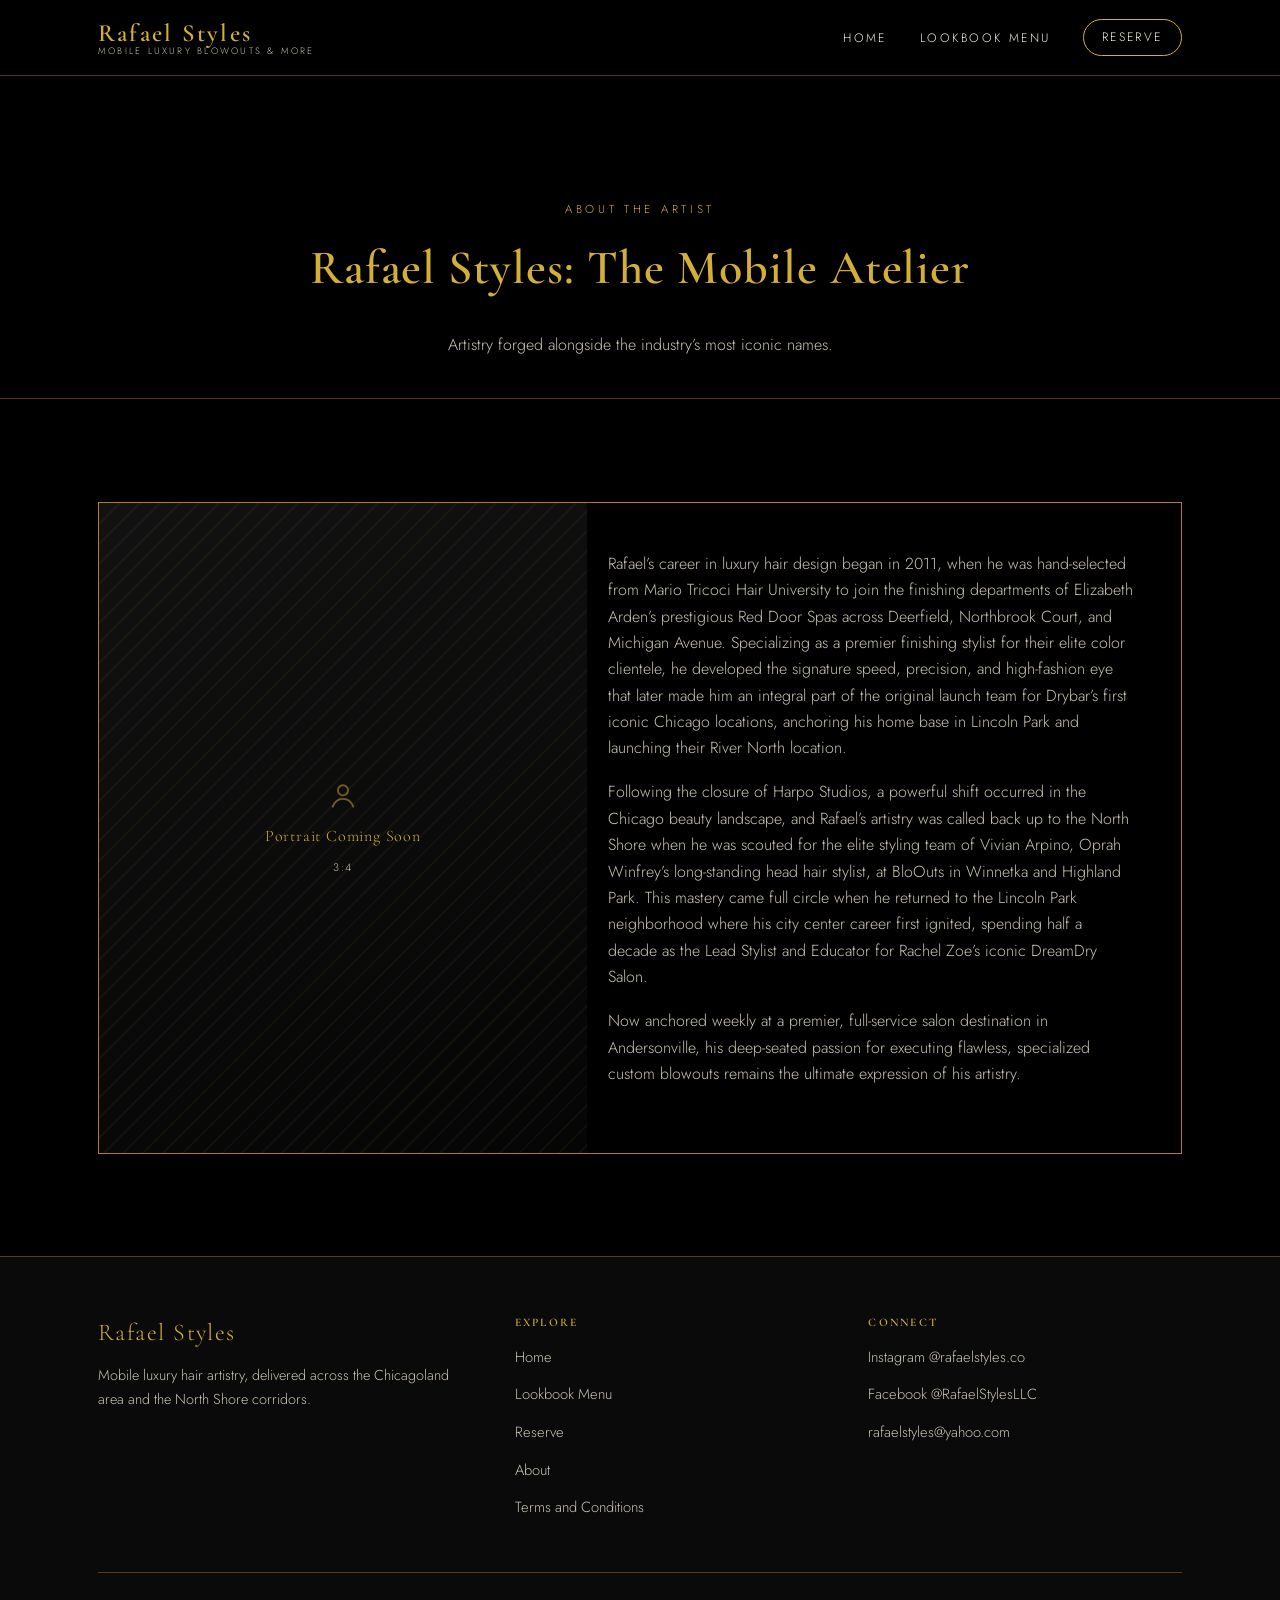
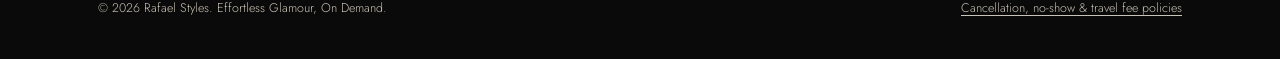
==== commit 8fae0aa9: "Footer: replace placeholder tagline with brand slogan Co-Authored-By: Claude Sonnet 5 <noreply@anthr" ====
--- a/about.html
+++ b/about.html
@@ -96,7 +96,7 @@
       </div>
     </div>
     <div class="footer-bottom">
-      <span>&copy; <span id="year">2026</span> Rafael Styles. Mobile luxury, on demand.</span>
+      <span>&copy; <span id="year">2026</span> Rafael Styles. Effortless Glamour, On Demand.</span>
       <a href="policies.html">Cancellation, no-show &amp; travel fee policies</a>
     </div>
   </div>
--- a/css/styles.css
+++ b/css/styles.css
@@ -290,14 +290,18 @@
   text-align: center;
   cursor: pointer;
   opacity: 1;
-  transition: opacity 0.5s var(--ease), visibility 0s linear 0s;
+  transition: opacity 1s cubic-bezier(0.4, 0, 0.2, 1), visibility 0s linear 0s;
 }
 .js .intro.is-dismissed {
   opacity: 0;
   visibility: hidden;
   pointer-events: none;
-  transition: opacity 0.5s var(--ease), visibility 0s linear 0.5s;
-}
+  transition: opacity 1s cubic-bezier(0.4, 0, 0.2, 1), visibility 0s linear 1s;
+}
+/* Crossfade: the intro's contents drift up and swell slightly as the whole screen fades */
+.js .intro > * { transition: transform 1.2s var(--ease); }
+.js .intro.is-dismissed > * { transform: translateY(-10px) scale(1.035); }
+.js .intro.is-dismissed .intro-cue { animation: none; }
 .intro-emblem {
   width: min(86vw, 62svh, 620px);
   height: auto;
@@ -312,6 +316,13 @@
   color: var(--gold);
   line-height: 1.1;
 }
+.intro-tagline { /* same treatment as the sticky nav's .brand-sub */
+  font-size: 0.58rem;
+  letter-spacing: 0.24em;
+  text-transform: uppercase;
+  color: var(--text-muted);
+  margin-top: 0.25rem;
+}
 .intro-cue {
   margin-top: 2.25rem;
   font-size: 0.68rem;
@@ -322,6 +333,10 @@
 }
 .js body.intro-active { overflow: hidden; }
 @keyframes intro-cue-pulse { 0%, 100% { opacity: 0.45; } 50% { opacity: 1; } }
+
+/* The hero rises into place while the intro fades, so there's no hard cut */
+.hero { transition: opacity 1.1s cubic-bezier(0.4, 0, 0.2, 1) 0.25s, transform 1.3s var(--ease) 0.25s; }
+.js body.intro-active .hero { opacity: 0; transform: translateY(28px); }
 
 @media (prefers-reduced-motion: reduce) {
   .js .intro { display: none; }
@@ -350,15 +365,36 @@
 }
 .hero-copy p { color: var(--text-muted); font-size: 1.02rem; }
 .hero-copy p:last-of-type { color: var(--text); margin-bottom: 0; }
-/* Desktop: exact half width; row height follows the (tightened) copy column so the crop stays mild */
-.hero-photo { position: relative; overflow: hidden; min-height: 460px; }
-.hero-photo img {
+.hero-photo { position: relative; overflow: hidden; background: #000; }
+.hero-photo img { /* mobile: cover crop, unchanged */
   position: absolute;
   inset: 0;
   width: 100%;
   height: 100%;
   object-fit: cover;
-  object-position: 50% 50%; /* centred: left armrest, both chairs' inner edges and the book stay in frame */
+  object-position: 50% 60%;
+}
+@media (min-width: 901px) {
+  /* Exact half width. cover can never show the whole photo here (both chairs span its full width),
+     so the photo is shown at its natural proportions and a blurred copy of itself fills any spare height. */
+  /* in-flow spacer: the box is never shorter than the photo's own height, but stretches to the copy column if taller */
+  .hero-photo::after { content: ""; display: block; aspect-ratio: 1165 / 773; }
+  .hero-photo::before {
+    content: "";
+    position: absolute;
+    inset: -40px;
+    background: url("../assets/hero_living_room_book_reference.jpg") center / cover no-repeat;
+    filter: blur(24px) brightness(0.55) saturate(1.1);
+  }
+  .hero-photo img {
+    inset: auto;
+    top: 50%;
+    left: 0;
+    height: auto;
+    transform: translateY(-50%);
+    -webkit-mask-image: linear-gradient(to bottom, transparent 0, #000 7%, #000 93%, transparent 100%);
+    mask-image: linear-gradient(to bottom, transparent 0, #000 7%, #000 93%, transparent 100%);
+  }
 }
 
 /* Fine metallic gold hairline framing any two-block split against black */
@@ -368,14 +404,9 @@
 }
 .split-frame > * + * { border-left: 1px solid var(--gold-trim); }
 
-@media (min-width: 901px) and (max-width: 1240px) {
-  .hero-photo img { object-position: 28% 50%; } /* narrower half-width crops harder; bias toward the left armrest */
-}
-
 @media (max-width: 900px) {
   .hero { grid-template-columns: 1fr; }
-  .hero-photo { order: -1; min-height: 0; aspect-ratio: 4 / 3; }
-  .hero-photo img { object-position: 50% 60%; }
+  .hero-photo { order: -1; aspect-ratio: 4 / 3; }
   .hero-copy { max-width: none; margin: 0; }
   .split-frame > * + * { border-left: 0; }
   .split-frame > .hero-copy { border-top: 1px solid var(--gold-trim); }
@@ -487,11 +518,11 @@
   pointer-events: none;
   will-change: transform;
 }
-/* Gold satin drape, dimmed so photography and type stay the priority */
+/* Velvet gold drape: a seamless tile cut from the hero photo's own gold blanket, dimmed so photography and type stay the priority */
 .parallax-layer.layer-far {
   background:
-    linear-gradient(rgba(0,0,0,0.6), rgba(0,0,0,0.6)),
-    url("../assets/satin-drape.jpg") center / cover no-repeat;
+    linear-gradient(rgba(0,0,0,0.55), rgba(0,0,0,0.55)),
+    url("../assets/lookbook-velvet-drape.jpg") 0 0 / 820px auto repeat;
 }
 .parallax-layer.layer-near {
   background:
@@ -531,6 +562,8 @@
   box-shadow: 0 18px 40px rgba(0,0,0,0.5);
 }
 .lookbook-card .card-photo.placeholder-slot { aspect-ratio: 4 / 5; border-radius: 0; border-width: 0 0 1px 0; }
+.lookbook-card .card-photo:not(.placeholder-slot) { aspect-ratio: 4 / 5; overflow: hidden; border-bottom: 1px solid var(--hairline); background: #000; }
+.lookbook-card .card-photo img { width: 100%; height: 100%; object-fit: cover; object-position: 50% 50%; }
 .lookbook-card .card-body { padding: 1.4rem 1.5rem 1.7rem; display: flex; flex-direction: column; flex: 1; }
 .lookbook-card h3 {
   font-size: 1.2rem;
@@ -688,15 +721,6 @@
   .footer-grid { grid-template-columns: 1fr; gap: 2rem; }
 }
 
-
-/* ---------- Satin drape background (shared: lookbook + flip-book) ---------- */
-.satin-bg {
-  background:
-    linear-gradient(rgba(0,0,0,0.52), rgba(0,0,0,0.52)),
-    url("../assets/satin-drape.jpg") center / cover no-repeat;
-  border-top: 1px solid var(--hairline);
-  border-bottom: 1px solid var(--hairline);
-}
 
 /* ---------- Lookbook carousel (desktop) ---------- */
 .carousel-controls { display: none; }
@@ -930,3 +954,22 @@
   z-index: -1;
   background: radial-gradient(ellipse at 50% 50%, transparent 35%, rgba(0,0,0,0.35) 100%);
 }
+
+
+/* ---------- Flip-book surface: mobile only (desktop rules above are untouched) ---------- */
+@media (max-width: 900px) {
+  /* Brighter, more vibrant velvet + gold, closer to the hero photo's tone */
+  .flipbook-surface::before {
+    background-position: center 42%;
+    filter: brightness(1.3) saturate(1.05) contrast(1.05);
+    -webkit-mask-image: radial-gradient(ellipse 120% 105% at 50% 50%, #000 62%, transparent 100%);
+    mask-image: radial-gradient(ellipse 120% 105% at 50% 50%, #000 62%, transparent 100%);
+  }
+  .flipbook-surface::after { background: none; }
+  /* The peeking back cover: a deep, muted bronze-brown leather instead of saturated crimson */
+  .book-back {
+    background: linear-gradient(135deg, #4a2a14, #26130a);
+    box-shadow: 0 2px 8px rgba(0,0,0,0.55), inset 0 0 0 1px rgba(183,121,36,0.35);
+    transform: rotate(4deg) translate(10px, 5px);
+  }
+}
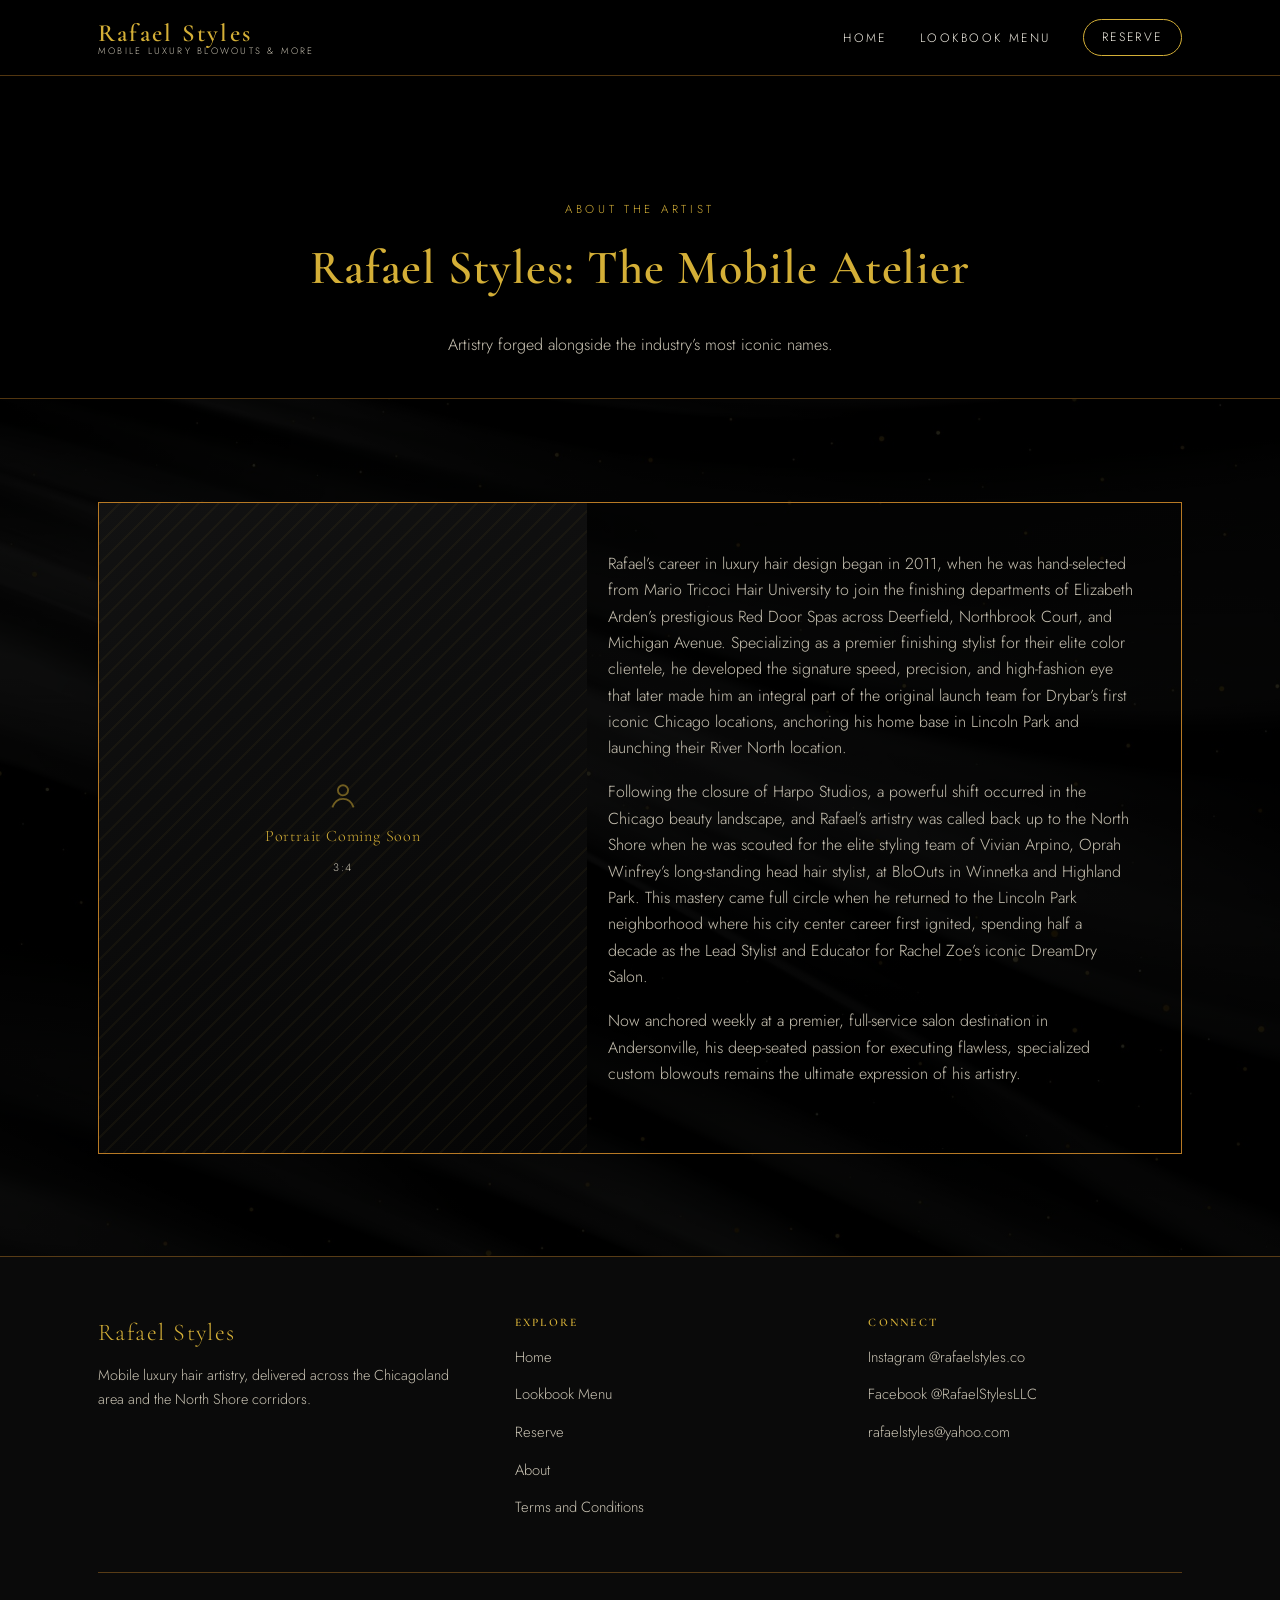
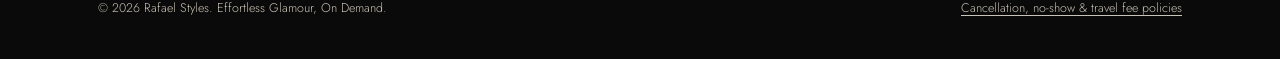
==== commit f0bf91d4: "Lookbook full-bleed fabric backdrop (desktop), subtle fabric veil on hero/About, reorder lookbook+fl" ====
--- a/about.html
+++ b/about.html
@@ -47,7 +47,7 @@
     </div>
   </div>
 
-  <section class="section section-black">
+  <section class="section section-black fabric-veil">
     <div class="container"><div class="about-grid split-frame">
       <div class="about-portrait placeholder-slot" role="img" aria-label="Placeholder: portrait of Rafael, photo pending from client">
         <span class="placeholder-label">
--- a/css/styles.css
+++ b/css/styles.css
@@ -302,26 +302,14 @@
 .js .intro > * { transition: transform 1.2s var(--ease); }
 .js .intro.is-dismissed > * { transform: translateY(-10px) scale(1.035); }
 .js .intro.is-dismissed .intro-cue { animation: none; }
-.intro-emblem {
-  width: min(86vw, 62svh, 620px);
+.intro-logo {
+  /* Full lockup (crest + wordmark + slogan baked into the art), 1490x1674 — taller than the old crest-only mark.
+     Bounded on BOTH axes so it scales down cleanly and never overflows a short mobile viewport. */
+  display: block;
+  width: auto;
   height: auto;
-  margin: -6svh 0 -8svh; /* the source PNG carries generous black padding */
-}
-.intro-wordmark {
-  font-family: var(--font-display);
-  font-weight: 600;
-  font-size: clamp(2rem, 6vw, 3.4rem);
-  letter-spacing: 0.14em;
-  text-transform: uppercase;
-  color: var(--gold);
-  line-height: 1.1;
-}
-.intro-tagline { /* same treatment as the sticky nav's .brand-sub */
-  font-size: 0.58rem;
-  letter-spacing: 0.24em;
-  text-transform: uppercase;
-  color: var(--text-muted);
-  margin-top: 0.25rem;
+  max-width: min(80vw, 520px);
+  max-height: min(64svh, 720px);
 }
 .intro-cue {
   margin-top: 2.25rem;
@@ -356,6 +344,11 @@
   padding: clamp(1.75rem, 3.2vw, 3rem) clamp(1.5rem, 5vw, 4.5rem);
   max-width: 640px;
   margin-left: auto; /* keeps copy hugging the centre line on very wide screens */
+  /* Whisper of fabric grain on the hero's black half: same asset as the lookbook backdrop,
+     but tinted far darker (~87% black) so it reads as clean black at a glance. */
+  background:
+    linear-gradient(rgba(0,0,0,0.87), rgba(0,0,0,0.87)),
+    url("../assets/fabric-velvet-drapery.jpg") center / cover no-repeat;
 }
 .hero-copy h1 {
   font-size: clamp(2.1rem, 4.2vw, 3.4rem);
@@ -458,6 +451,14 @@
 }
 .section-black { background: var(--black); }
 .section-panel { background: var(--black-soft); border-top: 1px solid var(--hairline); border-bottom: 1px solid var(--hairline); }
+/* Whisper of fabric grain on flat black (About Teaser on index.html + the bio section on about.html only,
+   scoped via this combined selector so every other section-black surface is untouched). */
+.section-black.fabric-veil {
+  background:
+    linear-gradient(rgba(0,0,0,0.87), rgba(0,0,0,0.87)),
+    url("../assets/fabric-velvet-drapery.jpg") center / cover no-repeat,
+    var(--black);
+}
 
 .section-head {
   max-width: 720px;
@@ -518,11 +519,28 @@
   pointer-events: none;
   will-change: transform;
 }
-/* Velvet gold drape: a seamless tile cut from the hero photo's own gold blanket, dimmed so photography and type stay the priority */
+/* Velvet gold drape: a seamless tile cut from the hero photo's own gold blanket, dimmed so photography and type stay the priority.
+   This is the MOBILE default (also the fallback for any browser below the 901px rule below). */
 .parallax-layer.layer-far {
   background:
     linear-gradient(rgba(0,0,0,0.55), rgba(0,0,0,0.55)),
     url("../assets/lookbook-velvet-drape.jpg") 0 0 / 820px auto repeat;
+}
+@media (min-width: 901px) {
+  /* Desktop: one full-bleed, non-repeating sheet instead of a visibly-repeating tile.
+     .layer-far spans the whole (very tall) parallax-stage, so `cover` sized against its own box
+     would blow the image up far past its native resolution. background-attachment: fixed makes the
+     browser resolve position/size against the VIEWPORT instead of the element box, so it stays sharp
+     no matter how many category blocks the stage contains. */
+  .parallax-layer.layer-far {
+    background-image:
+      linear-gradient(rgba(0,0,0,0.55), rgba(0,0,0,0.55)),
+      url("../assets/fabric-velvet-drapery.jpg");
+    background-repeat: no-repeat, no-repeat;
+    background-position: 0 0, center;
+    background-size: auto, cover;
+    background-attachment: scroll, fixed;
+  }
 }
 .parallax-layer.layer-near {
   background:
@@ -785,6 +803,7 @@
 
 /* ---------- Flip-book ---------- */
 .flipbook { position: relative; display: flex; justify-content: center; min-height: 460px; }
+.flipbook-cta { text-align: center; margin-top: clamp(1.5rem, 4vw, 2.5rem); }
 
 /* Closed: dark cover, tilted, coloured back cover peeking out, resting shadow */
 .book-cover {
